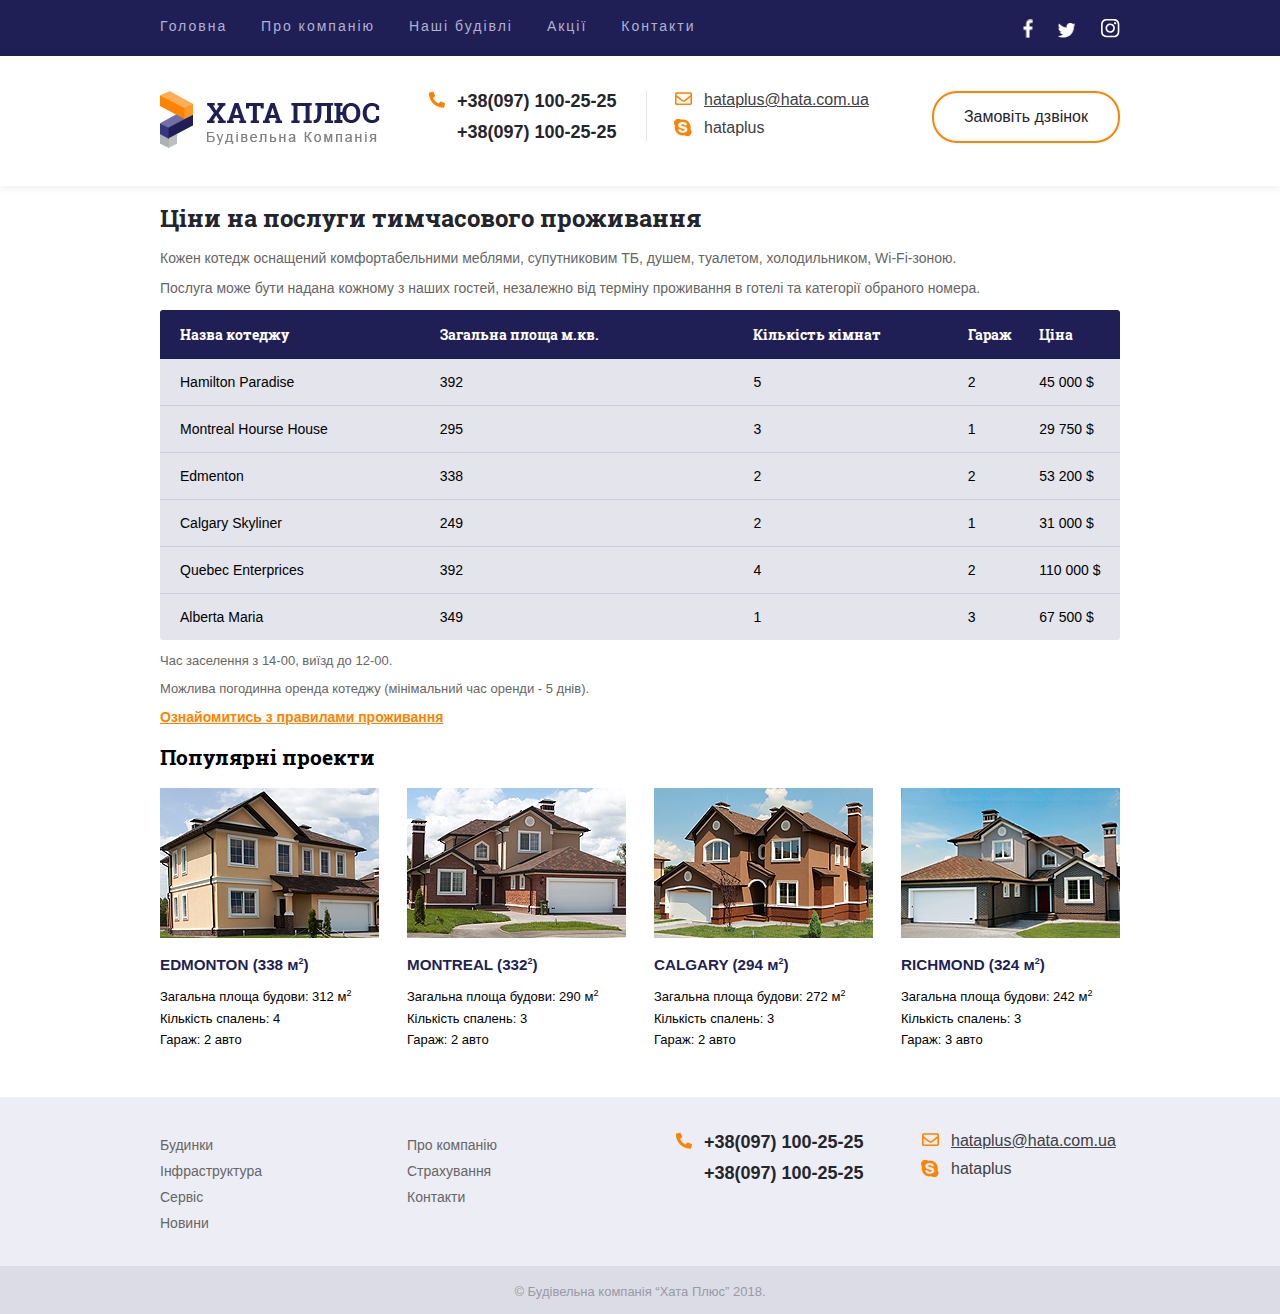
==== price.html @ d9eef8c8 "fjkg" ====
<!DOCTYPE html>
<html lang="uk">
  <head>
    <meta charset="UTF-8" />
    <meta name="viewport" content="width=device-width, initial-scale=1.0" />
    <meta http-equiv="X-UA-Compatible" content="ie=edge" />
    <title>Будівельна компанія Hata Plus</title>
    <link rel="stylesheet" href="css/style.css">
  </head>
  <body>
    <header>
      <div class="top-line">
        <div class="wrapper clr">
          <nav>
            <ul class="top-menu left">
              <li><a href="index.html">Головна</a></li>
              <li><a href="#">Про компанію</a></li>
              <li><a href="price.html">Наші будівлі</a></li>
              <li><a href="#">Акції</a></li>
              <li><a href="web_form.html">Контакти</a></li>
            </ul>
          </nav>
          <ul class="social right">
            <li>
              <a href="https://n  www.facebook.com" class="fb"></a>
            </li>
            <li>
              <a href="https://twitter.com/?lang=uk" class="tw"></a>
            </li>
            <li>
              <a href="https://www.instagram.com/?hl=uk" class="ins"></a>
            </li>
          </ul>
        </div>
      </div>
      <div class="header-contacts shadow_header">
        <div class="wrapper">
          <div class="row">
            <div class="column logo">
              <a href="index.html"><img class="img_logo" src="pictures/logo.png"/></a>
            </div>
            <div class="column phones">
              <p class="phone_ico">
                <a class="phone" href="tel:+380971002525">+38(097) 100-25-25</a>
              </p>
              <p><a href="tel:+380971002526">+38(097) 100-25-25</a></p>
            </div>
            <div class="column messengers line_meseng">
              <p class="post_ico">
                <a class="post" href="mailto:hataplus@hata.com.ua">hataplus@hata.com.ua</a>
              </p>
              <p class="skype_ico"><a class="skype" href="skype:hataplus">hataplus</a></p>
            </div>
            <div class="column cta-btm">
              <a href="#">Замовіть дзвінок</a>
            </div>
          </div>
        </div>
      </div>
    </header>
    <div class="wrapper clr main_div">
      <main class="left">
            <section class="price_table">
            <h1>Ціни на послуги тимчасового проживання</h1>
            <p>Кожен котедж оснащений комфортабельними меблями, супутниковим ТБ, душем, туалетом, холодильником, Wi-Fi-зоною.</p>
            <p>Послуга може бути надана кожному з наших гостей, незалежно від терміну проживання в готелі та категорії обраного номера.</p>
            <table>
                <tr class="headtable brd-btm-none">
                    <th class="name">Назва котеджу</th>
                    <th class="square">Загальна площа м.кв.</th>
                    <th class="room">Кількість кімнат</th>
                    <th class="garag">Гараж</th>
                    <th class="prise">Ціна</th>
                </tr>
              <tbody class="tbody">
                <tr>
                    <td class="name">Hamilton Paradise</td>
                    <td class="square">392</td>
                    <td class="room">5</td>
                    <td class="garag">2</td>
                    <td class="prise">45 000 $</td>
                </tr>
                <tr>
                    <td class="name">Montreal Hourse House</td>
                    <td class="square">295</td>
                    <td class="room">3</td>
                    <td class="garag">1</td>
                    <td class="prise">29 750 $</td>
                </tr>
                <tr>
                    <td class="name">Edmenton</td>
                    <td class="square">338</td>
                    <td class="room">2</td>
                    <td class="garag">2</td>
                    <td class="prise">53 200 $</td>
                </tr>
                <tr>
                    <td class="name">Calgary Skyliner</td>
                    <td class="square">249</td>
                    <td class="room">2</td>
                    <td class="garag">1</td>
                    <td class="prise">31 000 $</td>
                </tr>
                <tr>
                    <td class="name">Quebec Enterprices</td>
                    <td class="square">392</td>
                    <td class="room">4</td>
                    <td class="garag">2</td>
                    <td class="prise">110 000 $</td>
                </tr>
                <tr class="brd-btm-none">
                    <td class="name">Alberta Maria</td>
                    <td class="square">349</td>
                    <td class="room">1</td>
                    <td class="garag">3</td>
                    <td class="prise">67 500 $</td>
                </tr>
              </tbody>      
            </table>
            <p class="bottom_inf">Час заселення з 14-00, виїзд до 12-00.</p>
            <p class="bottom_inf">Можлива погодинна оренда котеджу (мінімальний час оренди - 5 днів).</p>
            <a href="#" class="more">Ознайомитись з правилами проживання</a>
        </section>        
        <section class="popular_projects">
          <h2>Популярні проекти</h2>
          <div class="row">
            <figure class="column left">
                <img src="pictures/house_one.png" />
                <figcaption>
                  <h3>EDMONTON (338 м<sup>2</sup>)</h3>
                  <p>Загальна площа будови: 312 м<sup>2</sup></p>
                  <p>Кількість спалень: 4</p>
                  <p class="mg_clr">Гараж: 2 авто</p>
                </figcaption>
              </figure>
              <figure class="column left">
                <img src="pictures/house_two.png" />
                <figcaption>
                  <h3>MONTREAL (332<sup>2</sup>)</h3>
                  <p>Загальна площа будови: 290 м<sup>2</sup></p>
                  <p>Кількість спалень: 3</p>
                  <p class="mg_clr">Гараж: 2 авто</p>
                </figcaption>
              </figure>
              <figure class="column left">
                <img src="pictures/house_three.png" />
                <figcaption>
                  <h3>CALGARY (294 м<sup>2</sup>)</h3>
                  <p>Загальна площа будови: 272 м<sup>2</sup></p>
                  <p>Кількість спалень: 3</p>
                  <p class="mg_clr">Гараж: 2 авто</p>
                </figcaption>
              </figure>
              <figure class="column left">
                <img src="pictures/house_four.png" />
                <figcaption>
                  <h3>RICHMOND (324 м<sup>2</sup>)</h3>
                  <p>Загальна площа будови: 242 м<sup>2</sup></p>
                  <p>Кількість спалень: 3</p>
                  <p class="mg_clr">Гараж: 3 авто</p>
                </figcaption>
              </figure>
            </div>
          </section>
      </main>
    </div>
    <footer>
      <div class="wrapper">
        <div class="row footer-contacts">
          <div class="column footer-menu">
            <ul>
              <li><a href="#">Будинки</a></li>
              <li><a href="#">Інфраструктура</a></li>
              <li><a href="#">Сервіс</a></li>
              <li><a href="#">Новини</a></li>
            </ul>
          </div>
          <div class="column footer-menu">
            <ul>
              <li><a href="#">Про компанію</a></li>
              <li><a href="#">Страхування</a></li>
              <li><a href="#">Контакти</a></li>
            </ul>
          </div>
          <div class="column phones">
            <p class="phone_ico"><a class="phone" href="tel:+380971002525">+38(097) 100-25-25</a></p>
            <p><a href="tel:+380971002526">+38(097) 100-25-25</a></p>
          </div>
          <div class="column messengers">
            <p class="post_ico">
              <a href="mailto:hataplus@hata.com.ua" class="post">hataplus@hata.com.ua</a>
            </p>
            <p class="skype_ico"><a class="skype" href="skype:hataplus">hataplus</a></p>
          </div>
        </div>
      </div>
      <p class="copy">&copy Будівельна компанія “Хата Плюс” 2018.</p>
    </footer>
  </body>
</html>
---- css/style.css ----
@font-face {
    font-family: 'Roboto Slab';
    src: url('../fonts/RobotoSlab-Bold/RobotoSlab-Bold.eot');
    src: url('../fonts/RobotoSlab-Bold/RobotoSlab-Bold.eot') format('embedded-opentype'),
        url('../fonts/RobotoSlab-Bold/RobotoSlab-Bold.woff2') format('woff2'),
        url('../fonts/RobotoSlab-Bold/RobotoSlab-Bold.woff') format('woff'),
        url('../fonts/RobotoSlab-Bold/RobotoSlab-Bold.ttf') format('truetype');
    font-weight: bold;
    font-style: normal;
}
html{
    font-size: 14px;
    font-family: Arial, Helvetica, sans-serif;
}
body{
    margin: 0;
}
.brd-btm-none{
    border-bottom: none;
}
.clr::after{
    content:"";
    clear: both;
    display: block;
}
.right{
    float: right;
}
.left{
    float: left;
}

.wrapper{
    max-width: 960px;
    margin: 0 auto;
}
.wrapper ul{
    list-style: none;
}
.top-line{
    background-color: #1f1f56;
    padding: 18px 0;
    font-size: 0;
}
.top-line ul{
    padding-left: 25px;
    margin: 0;
    padding: 0;
}
.top-line li{
    display: inline-block;
}
.top-line a{
    color: #b1b1d2;
    text-decoration: none;
    letter-spacing: 2px;
}
.top-line a:hover{
    color: #fd8300;
}
.top-menu{
    font-size: 14px;
}
.top-menu a{
    margin-right: 30px;
}
.social a{
    margin-left: 25px;
    display: block;
}
.fb{
    width: 10px;
    height: 19px;
    background: url(../pictures/sprite.png) no-repeat;
    background-position: -2px -2px;
    transition: all 0.5s ease;
}
.tw{
    width: 17px;
    height: 16px;
    background: url(../pictures/sprite.png) no-repeat;
    background-position: -2.3px -22px;
    transition: all 0.5s ease;
}
.ins{
    width: 20px;
    height: 20px;
    background: url(../pictures/sprite.png) no-repeat;
    background-position: -1px -39px;
    transition: all 0.5s ease;
}
.fb:hover{
    background-position: -14px -2px;
}
.tw:hover{
    background-position: -21.4px -22px;
}
.ins:hover{
    background-position: -22px -39px;
}
.column{
    display: inline-block;
    vertical-align: top;
    width:  219px;
    font-size:  14px;
    box-sizing: border-box;
    margin: 0 14px;
}
.row{
    margin: 0 -14px;
    font-size:  0;
}
.header-contacts{
    padding: 35px 0;
}
.header-contacts p,
.footer-contacts p{
    margin: 0;
}
.shadow_header{
    content: "";
    display: block;
    box-shadow: 0 0 10px rgba(0, 0, 0, 0.1);
}
.phones{
    font-size: 18px;
}
.phones a{
    font-weight: bold;
}
.phones p:first-child,
.messengers p:first-child{
    margin-bottom: 10px;
}
.line_meseng{
    position: relative;
}
.line_meseng::before{
    content: "";
    background-color: #e4e4ec;
    width: 1px;
    height: 50px;
    position: absolute;
    left: -8px;
}
.phones,
.messengers{
    padding-left: 50px;
}
.phones a,
.cta-btm a{
    text-decoration: none;
    color: #25252c;
}

.messengers .post{
    text-decoration: underline;
}
.post a{
    font-size: 16px;
    color: #25252c;
}
.messengers a{
    color: #404047;
    text-decoration: none;
}
.messengers,
.cta-btm{
    font-size: 16px;
}
.cta-btm{
    text-align: right;
}
.cta-btm a{
    border: 2px solid #fd8300;
    border-radius: 25px;
    padding: 15px 30px;
    display: inline-block;
}
.cta-btm a:hover{
    color: white;
    background-color: #fd8300;
}
.phone_ico,
.post_ico,
.skype_ico{
    position: relative;
}
.phone_ico::before{
    content: "";
    position: absolute;
    width: 17px;
    height: 17px;
    background: url(../pictures/sprite.png) no-repeat;
    background-position: -1px -75px;
    right: 100%;
    padding-right: 12px;
}
.post_ico::before{
    content: "";
    position: absolute;
    width: 17px;
    height: 14px;
    background: url(../pictures/sprite.png) no-repeat;
    background-position: -2px -60px;
    right: 100%;
    padding-right: 12px;
} 
.skype_ico::before{
    content: "";
    position: absolute;
    width: 18px;
    height: 17px;
    background: url(../pictures/sprite.png) no-repeat;
    background-position: -2px -95px;
    right: 100%;
    padding-right: 12px;
}  
.special-offer{
    background-image: url(../pictures/background.png);
    background-size: cover;
    text-align: center;
    color: white;
    padding:  40px 0;
    margin-bottom: 40px;
}
.special-proposition{
    margin: 0;
    padding-bottom: 17px;
}
.special-description{
    margin: 0;
    padding-bottom: 17px;
}
.special-proposition,
.content h1{
    font-size: 30px;
}
.special-price{
    font-size: 24px;
    color:  #fd8300;
    margin: 0;
}
.special-price span{
    font-size: 40px;
    font-weight: bold;
}
.special-price sup{
    font-size: 16px;
}
.special-proposition,
.content h1,
.popular_projects h2{
    font-family: "Roboto Slab";
    font-weight: bold;
}
.main_div{
    margin-bottom: 50px ;
}
.aside{
    max-width: 219px;
    width: 100%;
    overflow: hidden;
    border-radius: 3px;
}
.aside p{
    margin: 0;
    padding: 15px;
    padding-bottom: 10px;
    font-size: 16px;
    color: #fff;
    font-weight: 700;
    font-family: "Roboto Slab";
    background-color:#1f1f56;
}
.aside-menu{
    background-color: #e4e4ec;
}
.aside ul,
.aside-menu p{
    margin: 0;
    padding: 0;
}
.aside-menu,
.sub-menu{
    list-style-type: none;
    font-size: 14px;
}
.aside-menu a{
    display: block;
    padding: 15px;
    color: #25252c;
    text-decoration: none;
}
.aside-menu>li{
    position: relative;
    border-bottom: 1px solid #cdcddd;
}

.aside-menu>li::before{
    content:"";
    position: absolute;
    width: 8px;
    height: 8px;
    right: 15px;
    top: 19px;
    border-right: 2px solid #666;
    border-bottom: 2px solid #666;
    transform: rotate(-45deg);
    transition: all 1s ease;
}
.aside-menu>li:hover::before{
    border-right: 2px solid #fff;
    border-bottom: 2px solid #fff;
    transform: rotate(45deg);
    top: 16px;
}
.aside-menu>li:hover>a{
    color: #fff;
    background-color: #fd8300;
}
.sub-menu>li:hover>a{
    font-weight: bold;
    background-color: #cecedd;
}
.sub-menu a{
    color: #666;     
}
.sub-menu{
    display: none;
}
.aside-menu li:hover .sub-menu{
    display: block;
}
.content{
    max-width: 715px;
}
.content p{
    line-height: 24px;
    color: #666666;    
}
.more{
    color: #fd8300;
}
.more:hover{
    font-weight: bold;
    font-size: 16px;
}
.line::after{
    content: "";
    border-bottom: 1px solid  #e4e4ec;
    display: block;
}
.popular_projects figure{
    position: relative;
}
figcaption{
    font-size: 13px;
}
.popp_a{
    position: absolute;
    width: 100%;
    height: 100%;
    top: 0;
    left: 0;
}
.popular_projects h3{
    color: #1f1f56;
    font-weight: bold;
    text-decoration: none;
}
.popular_projects h3:hover{
    text-decoration: underline;
}
.popular_projects p{
    margin: 0;
    margin-bottom: 6px;
}
.popular_projects sup{
    font-size: 9px;
}
.popular_projects .mg_clr{
    margin-bottom: 0;
}
footer{
    background-color: #ededf5;
}
.footer-contacts{
    padding: 35px 0 30px;
}
.footer-menu ul{
    margin: 0;
    padding-left: 0;
}
.footer-menu a{
    text-decoration: none;
    line-height: 26px;
    color: #666666;
}
.footer-menu a:hover{
    color:  #fd8300;
    text-decoration: underline;
}
.copy{
    background-color: #dcdce6;
    font-size: 13px;
    color: #9999a6;
    text-align: center;
    margin: 0;
    padding: 18px 0 15px;
    font-size: 13px
}
/* hata plus  prise css*/
.price_table h1{
    font-size: 24px;
    color: #24242b;
    font-family: "Roboto Slab";
    font-weight: 700;
}
.price_table p{
    color: #666666;
}
.price_table table{
    width: 100%;
    border-collapse: collapse;
    background-color: #e4e4ec;
    border-radius: 3px;
}
.price_table tr:last-child:hover td:first-child{
    border-radius: 0 0 0 3px;
}
.price_table tr:last-child:hover td:last-child{
    border-radius: 0 0 3px 0;
}
table tr{
    border-bottom: 1px solid #cdcddd;
}
.headtable th{
    color:  white;
    font-family: "Roboto Slab";
    background-color: #1f1f56;
    text-align: left;
}
.tbody tr:hover{
    color:  #fff7ee;
    background-color: #fd8300;
}
.headtable th:first-child{
    border-radius: 3px 0 0 0;
}
.headtable th:last-child{
    border-radius: 0 3px 0 0;
}
.name{
    padding: 15px 20px;
}
.square{
    padding: 15px 70px;
}
.room{
    padding: 15px 50px ;
}
.garag,
.prise{
    padding: 15px 10px;
}
.bottom_inf{
    font-size: 13px;
}
.price_table a{
    color:  #fd8300;
    font-weight: bold;
}
/*contact ostany storinka*/  
.contact-info{
    width: 960px;
}
.contact-info h2{
    font-size: 24px;
    color: #24242b;
    font-family: "Roboto Slab";
    font-weight: 700;
}
.column_main{
    width: 50%;
}
.sub-column_main{
    width: 50%;
}
.info-title{
    color: #24242b;
    font-family: "Roboto Slab";
    font-weight: 700; 
}
.greyp{
    color: #666666;    
}   
.contact-info::after{
    content: "";
    display: block;
    border-bottom: 1px solid;
    border-color: #e4e4ec;
}
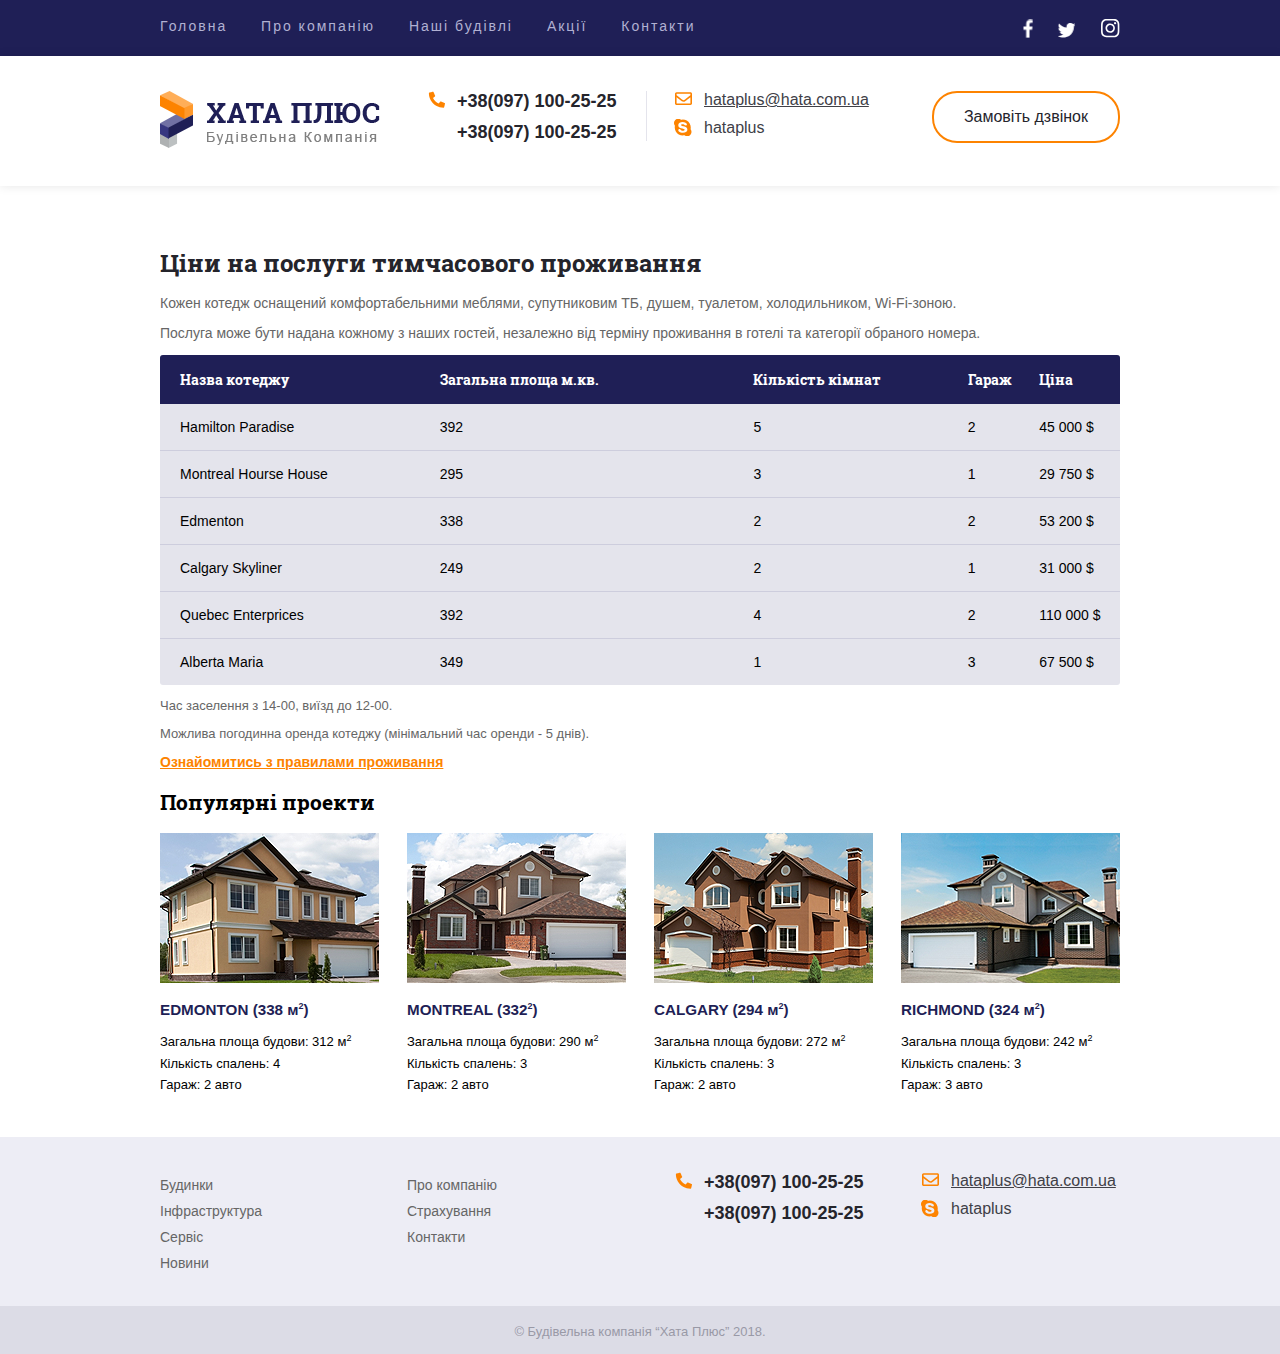
==== commit af326233: "patch bags 1" ====
--- a/price.html
+++ b/price.html
@@ -22,7 +22,7 @@
           </nav>
           <ul class="social right">
             <li>
-              <a href="https://n  www.facebook.com" class="fb"></a>
+              <a href="https://www.facebook.com" class="fb"></a>
             </li>
             <li>
               <a href="https://twitter.com/?lang=uk" class="tw"></a>
@@ -37,7 +37,7 @@
         <div class="wrapper">
           <div class="row">
             <div class="column logo">
-              <a href="index.html"><img class="img_logo" src="pictures/logo.png"/></a>
+              <a href="index.html"><img class="img_logo" src="pictures/logo.png" alt="logo"></a>
             </div>
             <div class="column phones">
               <p class="phone_ico">
@@ -194,7 +194,7 @@
           </div>
         </div>
       </div>
-      <p class="copy">&copy Будівельна компанія “Хата Плюс” 2018.</p>
+      <p class="copy">&copy; Будівельна компанія “Хата Плюс” 2018.</p>
     </footer>
   </body>
 </html>
--- a/css/style.css
+++ b/css/style.css
@@ -255,7 +255,7 @@
     font-weight: bold;
 }
 .main_div{
-    margin-bottom: 50px ;
+    padding: 45px 0;
 }
 .aside{
     max-width: 219px;
@@ -474,6 +474,8 @@
 /*contact ostany storinka*/  
 .contact-info{
     width: 960px;
+    margin-bottom: 75px;
+    position: relative;
 }
 .contact-info h2{
     font-size: 24px;
@@ -481,23 +483,119 @@
     font-family: "Roboto Slab";
     font-weight: 700;
 }
+.contact-info p{
+    line-height: 21px;
+}
+.contact-info .phones{ 
+    padding-left: 0;
+    line-height: 24px;
+}
+.contact-info .post a{ 
+    line-height: 24px;
+}
+.contact-info::after{
+    content: "";
+    position: absolute;
+    border-bottom: 1px solid #e4e4ec;
+    bottom: 0;
+    left: 0;
+    height: 1px;
+    width: 100%;   
+    bottom:-35px;
+}
+.contact-info .column_main:first-child .sub-column_main:last-child {
+    padding-left: 80px;
+}
 .column_main{
     width: 50%;
+    box-sizing: border-box;
 }
 .sub-column_main{
     width: 50%;
+    box-sizing: border-box;
 }
 .info-title{
     color: #24242b;
     font-family: "Roboto Slab";
-    font-weight: 700; 
+    font-weight: 700;
+    margin-top: 0; 
 }
 .greyp{
     color: #666666;    
-}   
-.contact-info::after{
-    content: "";
-    display: block;
-    border-bottom: 1px solid;
-    border-color: #e4e4ec;
+}
+.details{
+    margin: 0 auto;
+    padding-left: 45px;
+    width: 310px;
+    margin: 0 60px 0 100px;
+}
+.maps{
+    position: relative;
+    width: 466px; 
+    height: 300px;
+    overflow: hidden;
+}
+.maps iframe{
+    width: 100%; 
+    height: 100%;
+    border: 0;
+    position: absolute;  
+    left: 0;
+    top: -16%;
+}
+.form{
+    padding-left: 28px;
+}
+.form input,
+.form textarea{
+    font-size: 13px;
+    line-height: 21px;
+    color: #9999a6;
+    margin-bottom: 10px;
+    font-style: italic;
+    box-sizing: border-box;
+    border-radius: 2px;
+    border: 1px solid #c4c4d3;
+}
+.inp-nambers{
+    margin-left: 14px;
+}
+.inp-name,
+.inp-nambers,
+.inp-theme{
+    padding: 0 15px;
+    height: 40px;
+    width: 100%;
+}
+.inp-name,
+.inp-nambers{
+    width: 48%;
+}
+.inp-text{
+    height: 105px;
+    width: 100%;
+    font-family: Arial;
+    padding: 14px 15px;
+}
+.inp-checkbox{
+    margin: 0;
+    display: inline-block;
+    margin-left: 28px;
+}
+.form:last-child p{
+    display: inline-block;
+    margin-left: 8px;
+}
+.form .submit{
+    font-size: 14px;
+    line-height: 24px;
+    color: #ffffff;  
+    font-weight: bold;
+    text-align: center;
+    background-color: #fd8300;
+    border: 0;
+    border-radius: 18px;
+    padding: 12px 31px;
+    display: inline-block;
+    margin: 0;
 }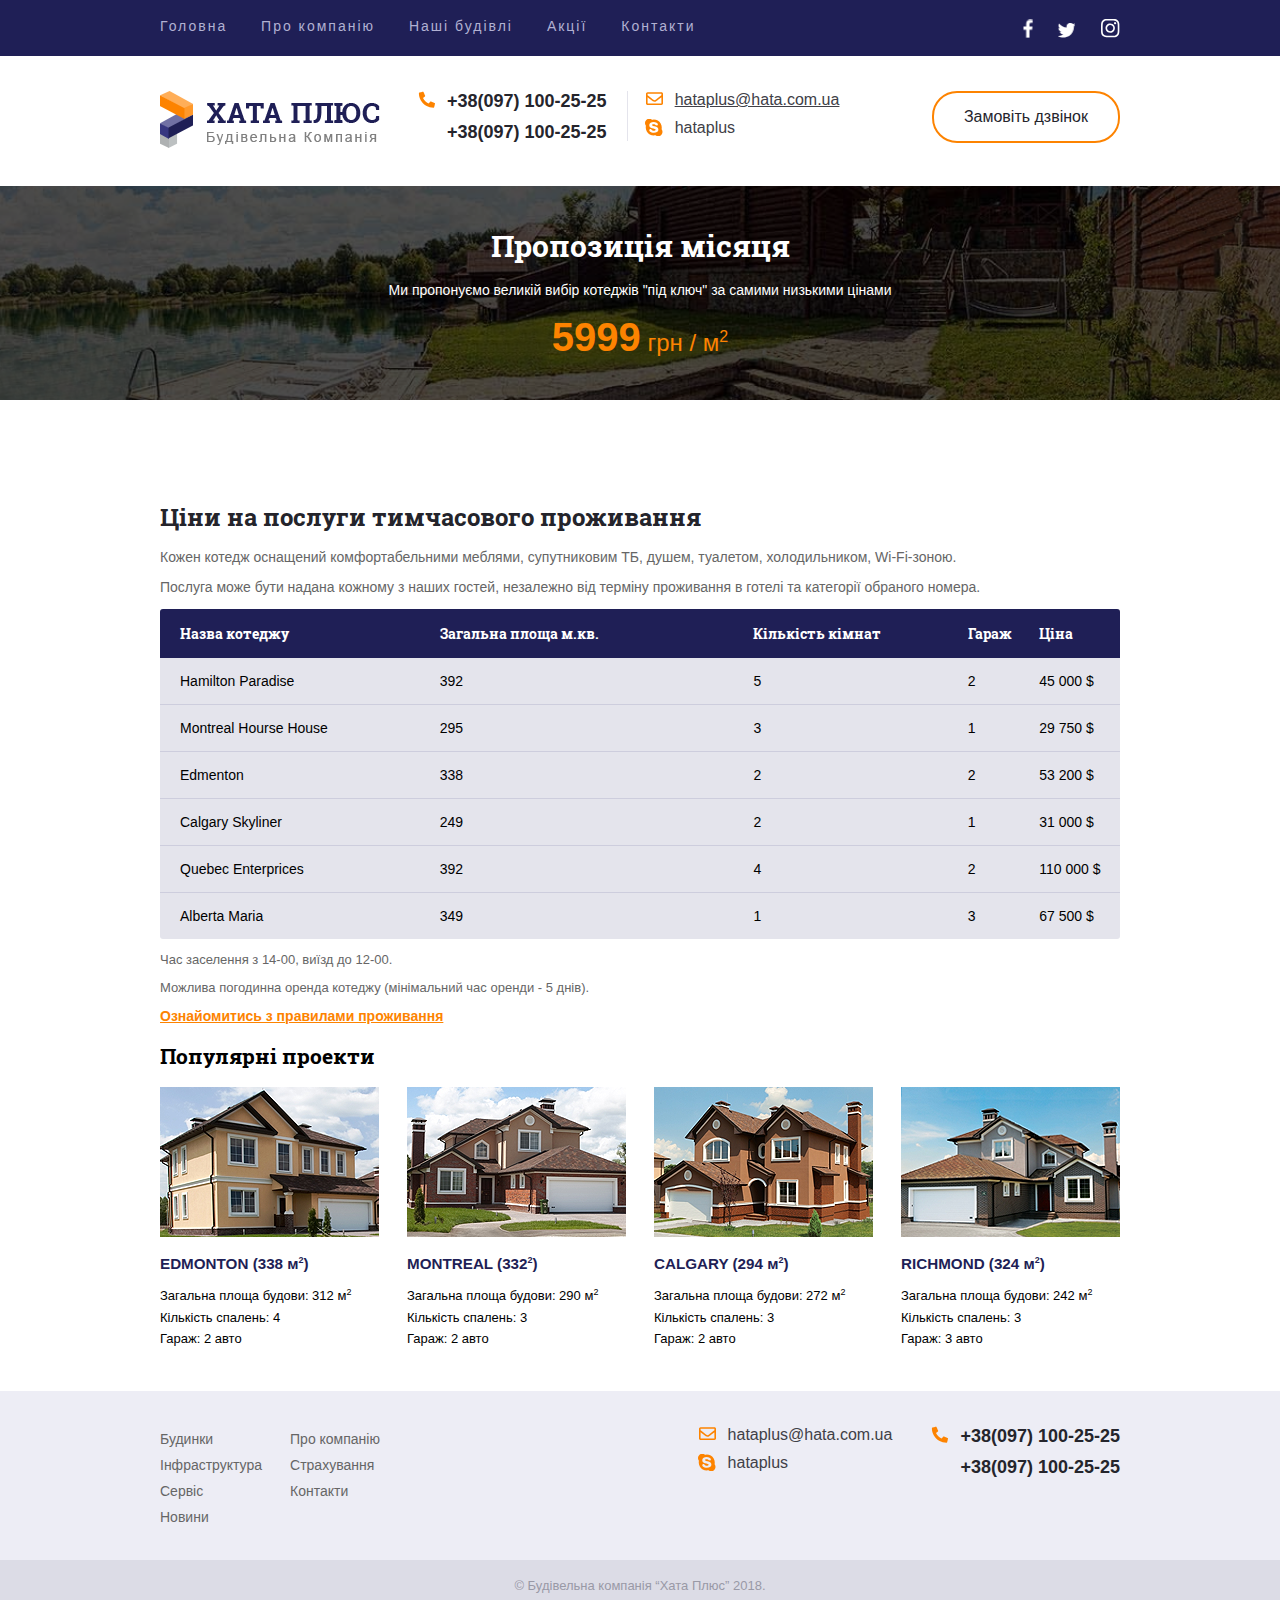
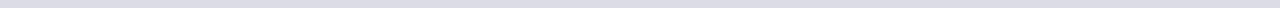
==== commit 4199cc15: "adaptiv 2 storinka" ====
--- a/price.html
+++ b/price.html
@@ -12,6 +12,8 @@
       <div class="top-line">
         <div class="wrapper clr">
           <nav>
+            <input type="checkbox" class="button" name="button" id="button">         
+            <label class="hamburger" for="button"><span></span></label>
             <ul class="top-menu left">
               <li><a href="index.html">Головна</a></li>
               <li><a href="#">Про компанію</a></li>
@@ -22,22 +24,25 @@
           </nav>
           <ul class="social right">
             <li>
-              <a href="https://www.facebook.com" class="fb"></a>
+              <a href="https://www.facebook.com"><span class="fb"></span></a>
             </li>
             <li>
-              <a href="https://twitter.com/?lang=uk" class="tw"></a>
+              <a href="https://twitter.com/?lang=uk"><span class="tw"></span></a>
             </li>
             <li>
-              <a href="https://www.instagram.com/?hl=uk" class="ins"></a>
+              <a href="https://www.instagram.com/?hl=uk"><span class="ins"></span></a>
             </li>
           </ul>
         </div>
       </div>
-      <div class="header-contacts shadow_header">
+      <div class="header-contacts">
         <div class="wrapper">
-          <div class="row">
+          <div class="row clr header-columns">
             <div class="column logo">
               <a href="index.html"><img class="img_logo" src="pictures/logo.png" alt="logo"></a>
+            </div>
+            <div class="column cta-btm">
+              <a href="#">Замовіть дзвінок</a>
             </div>
             <div class="column phones">
               <p class="phone_ico">
@@ -49,12 +54,19 @@
               <p class="post_ico">
                 <a class="post" href="mailto:hataplus@hata.com.ua">hataplus@hata.com.ua</a>
               </p>
-              <p class="skype_ico"><a class="skype" href="skype:hataplus">hataplus</a></p>
-            </div>
-            <div class="column cta-btm">
-              <a href="#">Замовіть дзвінок</a>
+              <p class="skype_ico"><a href="skype:hataplus">hataplus</a></p>
             </div>
           </div>
+        </div>
+      </div>
+      <div class="special-offer">
+        <div class="wrapper">
+          <p class="special-proposition">Пропозиція місяця</p>
+          <p class="special-description">
+            Ми пропонуємо великій вибір котеджів "під ключ" за самими низькими
+            цінами
+          </p>
+          <p class="special-price"><span>5999</span> грн / м<sup>2</sup></p>
         </div>
       </div>
     </header>
@@ -166,32 +178,34 @@
     </div>
     <footer>
       <div class="wrapper">
-        <div class="row footer-contacts">
-          <div class="column footer-menu">
-            <ul>
-              <li><a href="#">Будинки</a></li>
-              <li><a href="#">Інфраструктура</a></li>
-              <li><a href="#">Сервіс</a></li>
-              <li><a href="#">Новини</a></li>
-            </ul>
-          </div>
-          <div class="column footer-menu">
-            <ul>
-              <li><a href="#">Про компанію</a></li>
-              <li><a href="#">Страхування</a></li>
-              <li><a href="#">Контакти</a></li>
-            </ul>
-          </div>
+        <div class="row footer-contacts clr">
           <div class="column phones">
-            <p class="phone_ico"><a class="phone" href="tel:+380971002525">+38(097) 100-25-25</a></p>
+            <p class="phone_ico">
+              <a class="phone" href="tel:+380971002525">+38(097) 100-25-25</a>
+            </p>
             <p><a href="tel:+380971002526">+38(097) 100-25-25</a></p>
           </div>
           <div class="column messengers">
             <p class="post_ico">
-              <a href="mailto:hataplus@hata.com.ua" class="post">hataplus@hata.com.ua</a>
+              <a href="mailto:hataplus@hata.com.ua">hataplus@hata.com.ua</a>
             </p>
-            <p class="skype_ico"><a class="skype" href="skype:hataplus">hataplus</a></p>
+            <p class="skype_ico"><a href="skype:hataplus">hataplus</a></p>
           </div>
+            <div class="column footer-menu">
+              <ul>
+                <li><a href="#">Будинки</a></li>
+                <li><a href="#">Інфраструктура</a></li>
+                <li><a href="#">Сервіс</a></li>
+                <li><a href="#">Новини</a></li>
+              </ul>
+            </div>
+            <div class="column footer-menu">
+              <ul>
+                <li><a href="#">Про компанію</a></li>
+                <li><a href="#">Страхування</a></li>
+                <li><a href="#">Контакти</a></li>
+              </ul>
+            </div>
         </div>
       </div>
       <p class="copy">&copy; Будівельна компанія “Хата Плюс” 2018.</p>
--- a/css/style.css
+++ b/css/style.css
@@ -8,134 +8,173 @@
     font-weight: bold;
     font-style: normal;
 }
-html{
+
+html {
     font-size: 14px;
     font-family: Arial, Helvetica, sans-serif;
 }
-body{
-    margin: 0;
-}
-.brd-btm-none{
+
+body {
+    margin: 0;
+}
+
+.brd-btm-none {
     border-bottom: none;
 }
-.clr::after{
-    content:"";
+
+.clr::after {
+    content: "";
     clear: both;
     display: block;
 }
-.right{
+
+.right {
     float: right;
 }
-.left{
+
+.left {
     float: left;
 }
 
-.wrapper{
+.wrapper {
     max-width: 960px;
     margin: 0 auto;
 }
-.wrapper ul{
+
+.wrapper ul {
     list-style: none;
 }
-.top-line{
+
+.top-line {
     background-color: #1f1f56;
     padding: 18px 0;
     font-size: 0;
 }
-.top-line ul{
+
+.top-line ul {
     padding-left: 25px;
     margin: 0;
     padding: 0;
 }
-.top-line li{
+
+.top-line li {
     display: inline-block;
 }
-.top-line a{
+
+.top-line a {
     color: #b1b1d2;
     text-decoration: none;
     letter-spacing: 2px;
 }
-.top-line a:hover{
+
+.top-line a:hover {
     color: #fd8300;
 }
-.top-menu{
+
+.top-menu {
     font-size: 14px;
 }
-.top-menu a{
+
+.top-menu a {
     margin-right: 30px;
 }
-.social a{
+
+.social a {
     margin-left: 25px;
     display: block;
 }
-.fb{
+.button{
+   display: none;
+}
+.fb,
+.tw,
+.ins {
+    display: inline-block;
+}
+
+.fb {
     width: 10px;
     height: 19px;
     background: url(../pictures/sprite.png) no-repeat;
     background-position: -2px -2px;
     transition: all 0.5s ease;
 }
-.tw{
+
+.tw {
     width: 17px;
     height: 16px;
     background: url(../pictures/sprite.png) no-repeat;
     background-position: -2.3px -22px;
     transition: all 0.5s ease;
 }
-.ins{
+
+.ins {
     width: 20px;
     height: 20px;
     background: url(../pictures/sprite.png) no-repeat;
     background-position: -1px -39px;
     transition: all 0.5s ease;
 }
-.fb:hover{
+
+.fb:hover {
     background-position: -14px -2px;
 }
-.tw:hover{
+
+.tw:hover {
     background-position: -21.4px -22px;
 }
-.ins:hover{
+
+.ins:hover {
     background-position: -22px -39px;
 }
-.column{
-    display: inline-block;
+
+.column {
     vertical-align: top;
-    width:  219px;
-    font-size:  14px;
+    float: left;
+    max-width: 219px;
+    font-size: 14px;
     box-sizing: border-box;
     margin: 0 14px;
 }
-.row{
+
+.row {
     margin: 0 -14px;
-    font-size:  0;
-}
-.header-contacts{
+    font-size: 0;
+}
+
+.header-contacts {
     padding: 35px 0;
 }
+
 .header-contacts p,
-.footer-contacts p{
-    margin: 0;
-}
-.shadow_header{
+.footer-contacts p {
+    margin: 0;
+}
+
+.shadow_header {
     content: "";
     display: block;
     box-shadow: 0 0 10px rgba(0, 0, 0, 0.1);
 }
-.phones{
+
+.phones {
     font-size: 18px;
 }
-.phones a{
+
+.phones a {
     font-weight: bold;
 }
+
 .phones p:first-child,
-.messengers p:first-child{
+.messengers p:first-child {
     margin-bottom: 10px;
 }
-.line_meseng{
+
+.line_meseng {
     position: relative;
 }
-.line_meseng::before{
+
+.line_meseng::before {
     content: "";
     background-color: #e4e4ec;
     width: 1px;
@@ -143,50 +182,62 @@
     position: absolute;
     left: -8px;
 }
+
 .phones,
-.messengers{
-    padding-left: 50px;
-}
+.messengers {
+    padding-left: 40px;
+}
+
 .phones a,
-.cta-btm a{
+.cta-btm a {
     text-decoration: none;
     color: #25252c;
 }
 
-.messengers .post{
+.messengers .post {
     text-decoration: underline;
 }
-.post a{
+
+.post a {
     font-size: 16px;
     color: #25252c;
 }
-.messengers a{
+
+.messengers a {
     color: #404047;
     text-decoration: none;
 }
+
 .messengers,
-.cta-btm{
+.cta-btm {
     font-size: 16px;
 }
-.cta-btm{
+
+.column.cta-btm {
     text-align: right;
-}
-.cta-btm a{
+    float: right;
+    height: 60px;
+}
+
+.cta-btm a {
     border: 2px solid #fd8300;
     border-radius: 25px;
     padding: 15px 30px;
     display: inline-block;
 }
-.cta-btm a:hover{
+
+.cta-btm a:hover {
     color: white;
     background-color: #fd8300;
 }
+
 .phone_ico,
 .post_ico,
-.skype_ico{
+.skype_ico {
     position: relative;
 }
-.phone_ico::before{
+
+.phone_ico::before {
     content: "";
     position: absolute;
     width: 17px;
@@ -196,7 +247,8 @@
     right: 100%;
     padding-right: 12px;
 }
-.post_ico::before{
+
+.post_ico::before {
     content: "";
     position: absolute;
     width: 17px;
@@ -205,8 +257,9 @@
     background-position: -2px -60px;
     right: 100%;
     padding-right: 12px;
-} 
-.skype_ico::before{
+}
+
+.skype_ico::before {
     content: "";
     position: absolute;
     width: 18px;
@@ -215,55 +268,66 @@
     background-position: -2px -95px;
     right: 100%;
     padding-right: 12px;
-}  
-.special-offer{
+}
+
+.special-offer {
     background-image: url(../pictures/background.png);
     background-size: cover;
     text-align: center;
     color: white;
-    padding:  40px 0;
+    padding: 40px 0;
     margin-bottom: 40px;
 }
-.special-proposition{
+
+.special-proposition {
     margin: 0;
     padding-bottom: 17px;
 }
-.special-description{
+
+.special-description {
     margin: 0;
     padding-bottom: 17px;
 }
+
 .special-proposition,
-.content h1{
+.content h1 {
     font-size: 30px;
 }
-.special-price{
+
+.special-price {
     font-size: 24px;
-    color:  #fd8300;
-    margin: 0;
-}
-.special-price span{
+    color: #fd8300;
+    margin: 0;
+}
+
+.special-price span {
     font-size: 40px;
     font-weight: bold;
 }
-.special-price sup{
+
+.special-price sup {
     font-size: 16px;
 }
+
 .special-proposition,
 .content h1,
-.popular_projects h2{
+.popular_projects h2 {
     font-family: "Roboto Slab";
     font-weight: bold;
 }
-.main_div{
+
+.main_div {
     padding: 45px 0;
 }
-.aside{
+
+.aside {
     max-width: 219px;
     width: 100%;
     overflow: hidden;
     border-radius: 3px;
 }
-.aside p{
+
+.aside p {
     margin: 0;
     padding: 15px;
     padding-bottom: 10px;
@@ -271,34 +335,39 @@
     color: #fff;
     font-weight: 700;
     font-family: "Roboto Slab";
-    background-color:#1f1f56;
-}
-.aside-menu{
+    background-color: #1f1f56;
+}
+
+.aside-menu {
     background-color: #e4e4ec;
 }
+
 .aside ul,
-.aside-menu p{
+.aside-menu p {
     margin: 0;
     padding: 0;
 }
+
 .aside-menu,
-.sub-menu{
+.sub-menu {
     list-style-type: none;
     font-size: 14px;
 }
-.aside-menu a{
+
+.aside-menu a {
     display: block;
     padding: 15px;
     color: #25252c;
     text-decoration: none;
 }
-.aside-menu>li{
+
+.aside-menu>li {
     position: relative;
     border-bottom: 1px solid #cdcddd;
 }
 
-.aside-menu>li::before{
-    content:"";
+.aside-menu>li::before {
+    content: "";
     position: absolute;
     width: 8px;
     height: 8px;
@@ -309,99 +378,133 @@
     transform: rotate(-45deg);
     transition: all 1s ease;
 }
-.aside-menu>li:hover::before{
+
+.aside-menu>li:hover::before {
     border-right: 2px solid #fff;
     border-bottom: 2px solid #fff;
     transform: rotate(45deg);
     top: 16px;
 }
-.aside-menu>li:hover>a{
+
+.aside-menu>li:hover>a {
     color: #fff;
     background-color: #fd8300;
 }
-.sub-menu>li:hover>a{
+
+.sub-menu>li:hover>a {
     font-weight: bold;
     background-color: #cecedd;
 }
-.sub-menu a{
-    color: #666;     
-}
-.sub-menu{
+
+.sub-menu a {
+    color: #666;
+}
+
+.sub-menu {
     display: none;
 }
-.aside-menu li:hover .sub-menu{
+
+.aside-menu li:hover .sub-menu {
     display: block;
 }
-.content{
+
+.content {
     max-width: 715px;
 }
-.content p{
+
+.content p {
     line-height: 24px;
-    color: #666666;    
-}
-.more{
+    color: #666666;
+}
+
+.more {
     color: #fd8300;
 }
-.more:hover{
+
+.more:hover {
     font-weight: bold;
     font-size: 16px;
 }
-.line::after{
+
+.line::after {
     content: "";
-    border-bottom: 1px solid  #e4e4ec;
+    border-bottom: 1px solid #e4e4ec;
     display: block;
 }
-.popular_projects figure{
+
+.popular_projects figure {
     position: relative;
 }
-figcaption{
+
+figcaption {
     font-size: 13px;
 }
-.popp_a{
+
+.popp_a {
     position: absolute;
     width: 100%;
     height: 100%;
     top: 0;
     left: 0;
 }
-.popular_projects h3{
+
+.popular_projects h3 {
     color: #1f1f56;
     font-weight: bold;
     text-decoration: none;
 }
-.popular_projects h3:hover{
+
+.popular_projects h3:hover {
     text-decoration: underline;
 }
-.popular_projects p{
+
+.popular_projects p {
     margin: 0;
     margin-bottom: 6px;
 }
-.popular_projects sup{
+
+.popular_projects sup {
     font-size: 9px;
 }
-.popular_projects .mg_clr{
+
+.popular_projects .mg_clr {
     margin-bottom: 0;
 }
-footer{
+
+footer {
     background-color: #ededf5;
 }
-.footer-contacts{
+
+.footer-contacts {
     padding: 35px 0 30px;
 }
-.footer-menu ul{
+
+.footer-menu ul {
     margin: 0;
     padding-left: 0;
 }
-.footer-menu a{
+
+.footer-menu a {
     text-decoration: none;
     line-height: 26px;
     color: #666666;
 }
-.footer-menu a:hover{
-    color:  #fd8300;
+
+.footer-menu a:hover {
+    color: #fd8300;
     text-decoration: underline;
 }
-.copy{
+
+footer .phones,
+footer .messengers {
+    float: right;
+}
+
+footer .messengers {
+    height: 52px;
+}
+
+.copy {
     background-color: #dcdce6;
     font-size: 13px;
     color: #9999a6;
@@ -410,144 +513,176 @@
     padding: 18px 0 15px;
     font-size: 13px
 }
+
 /* hata plus  prise css*/
-.price_table h1{
+.price_table h1 {
     font-size: 24px;
     color: #24242b;
     font-family: "Roboto Slab";
     font-weight: 700;
 }
-.price_table p{
+
+.price_table p {
     color: #666666;
 }
-.price_table table{
+
+.price_table table {
     width: 100%;
     border-collapse: collapse;
     background-color: #e4e4ec;
     border-radius: 3px;
 }
-.price_table tr:last-child:hover td:first-child{
+
+.price_table tr:last-child:hover td:first-child {
     border-radius: 0 0 0 3px;
 }
-.price_table tr:last-child:hover td:last-child{
+
+.price_table tr:last-child:hover td:last-child {
     border-radius: 0 0 3px 0;
 }
-table tr{
+
+table tr {
     border-bottom: 1px solid #cdcddd;
 }
-.headtable th{
-    color:  white;
+
+.headtable th {
+    color: white;
     font-family: "Roboto Slab";
     background-color: #1f1f56;
     text-align: left;
 }
-.tbody tr:hover{
-    color:  #fff7ee;
+
+.tbody tr:hover {
+    color: #fff7ee;
     background-color: #fd8300;
 }
-.headtable th:first-child{
+
+.headtable th:first-child {
     border-radius: 3px 0 0 0;
 }
-.headtable th:last-child{
+
+.headtable th:last-child {
     border-radius: 0 3px 0 0;
 }
-.name{
+
+.name {
     padding: 15px 20px;
 }
-.square{
+
+.square {
     padding: 15px 70px;
 }
-.room{
-    padding: 15px 50px ;
-}
+
+.room {
+    padding: 15px 50px;
+}
+
 .garag,
-.prise{
+.prise {
     padding: 15px 10px;
 }
-.bottom_inf{
+
+.bottom_inf {
     font-size: 13px;
 }
-.price_table a{
-    color:  #fd8300;
+
+.price_table a {
+    color: #fd8300;
     font-weight: bold;
 }
-/*contact ostany storinka*/  
-.contact-info{
+
+/*contact ostany storinka*/
+.contact-info {
     width: 960px;
     margin-bottom: 75px;
     position: relative;
 }
-.contact-info h2{
+
+.contact-info h2 {
     font-size: 24px;
     color: #24242b;
     font-family: "Roboto Slab";
     font-weight: 700;
 }
-.contact-info p{
+
+.contact-info p {
     line-height: 21px;
 }
-.contact-info .phones{ 
+
+.contact-info .phones {
     padding-left: 0;
     line-height: 24px;
 }
-.contact-info .post a{ 
+
+.contact-info .post a {
     line-height: 24px;
 }
-.contact-info::after{
+
+.contact-info::after {
     content: "";
     position: absolute;
     border-bottom: 1px solid #e4e4ec;
     bottom: 0;
     left: 0;
     height: 1px;
-    width: 100%;   
-    bottom:-35px;
-}
+    width: 100%;
+    bottom: -35px;
+}
+
 .contact-info .column_main:first-child .sub-column_main:last-child {
     padding-left: 80px;
 }
-.column_main{
+
+.column_main {
     width: 50%;
     box-sizing: border-box;
 }
-.sub-column_main{
+
+.sub-column_main {
     width: 50%;
     box-sizing: border-box;
 }
-.info-title{
+
+.info-title {
     color: #24242b;
     font-family: "Roboto Slab";
     font-weight: 700;
-    margin-top: 0; 
-}
-.greyp{
-    color: #666666;    
-}
-.details{
+    margin-top: 0;
+}
+
+.greyp {
+    color: #666666;
+}
+
+.details {
     margin: 0 auto;
     padding-left: 45px;
     width: 310px;
     margin: 0 60px 0 100px;
 }
-.maps{
+
+.maps {
     position: relative;
-    width: 466px; 
+    width: 466px;
     height: 300px;
     overflow: hidden;
 }
-.maps iframe{
-    width: 100%; 
+
+.maps iframe {
+    width: 100%;
     height: 100%;
     border: 0;
-    position: absolute;  
+    position: absolute;
     left: 0;
     top: -16%;
 }
-.form{
+
+.form {
     padding-left: 28px;
 }
+
 .form input,
-.form textarea{
+.form textarea {
     font-size: 13px;
     line-height: 21px;
     color: #9999a6;
@@ -557,39 +692,46 @@
     border-radius: 2px;
     border: 1px solid #c4c4d3;
 }
-.inp-nambers{
+
+.inp-nambers {
     margin-left: 14px;
 }
+
 .inp-name,
 .inp-nambers,
-.inp-theme{
+.inp-theme {
     padding: 0 15px;
     height: 40px;
     width: 100%;
 }
+
 .inp-name,
-.inp-nambers{
+.inp-nambers {
     width: 48%;
 }
-.inp-text{
+
+.inp-text {
     height: 105px;
     width: 100%;
     font-family: Arial;
     padding: 14px 15px;
 }
-.inp-checkbox{
+
+.inp-checkbox {
     margin: 0;
     display: inline-block;
     margin-left: 28px;
 }
-.form:last-child p{
+
+.form:last-child p {
     display: inline-block;
     margin-left: 8px;
 }
-.form .submit{
+
+.form .submit {
     font-size: 14px;
     line-height: 24px;
-    color: #ffffff;  
+    color: #ffffff;
     font-weight: bold;
     text-align: center;
     background-color: #fd8300;
@@ -598,4 +740,282 @@
     padding: 12px 31px;
     display: inline-block;
     margin: 0;
+}
+
+
+@media screen and (max-width: 975px) {
+    .wrapper {
+        padding: 0 25px;
+        max-width: 500px;
+    }
+    header{
+        padding-top: 76px;
+    }
+    .top-line{
+        position: fixed;
+        top: 0;
+        width: 100%;
+        z-index: 9;
+    }
+    nav {
+        display: inline-block;
+    }
+
+    .top-line .top-menu {
+        position: fixed;
+        overflow-y: scroll;
+        padding-top: 73px;
+        left: 0;
+        top: 0;
+        height: 100%;
+        background-color: #1f1f56;
+        z-index: 5;
+        transform-origin: left;
+        transform: scaleX(0);
+        transition: all 1s ease;
+    }
+    .top-menu li {
+        display: block;
+        margin: 18px 25px;
+    }
+    .top-menu li a {
+        font-size: 20px;
+    }
+    .social a{
+        padding: 10px;
+        margin: 0;
+    }
+/* hamburger adaptive */
+    .button {
+        display: block;
+        position: absolute;
+        visibility: hidden;
+    }
+    label {
+        display: inline-block;
+        position: relative;
+        width: 45px;
+        height: 35px;
+        border: 1px solid #fff;
+        border-radius: 5px;
+        z-index: 10;
+    }
+    .hamburger span,
+    .hamburger span:before,
+    .hamburger span:after {
+        content: "";
+        position: absolute;
+        width: 30px;
+        height: 3px;
+        top: 50%;
+        left: 50%;
+        transform: translate(-50%, -50%);
+        background-color: #fff;
+        border-radius: 3px;
+        transition: all 1s ease;
+        z-index: 10;
+    }
+    .hamburger span:before {
+        transform: translate(-50%, calc(-50% - 8px));
+    }
+    .hamburger span:after {
+        transform: translate(-50%, calc(-50% + 9px));
+    }
+    .button:checked+label span {
+        background: rgba(255, 255, 255, 0);
+    }
+    .button:checked+label span:before {
+        transform: translate(-50%, -50%) rotate(45deg);
+    }
+    .button:checked+label span:after {
+        transform: translate(-50%, -50%) rotate(-45deg);
+    }
+    .button:checked~.top-menu {
+        transform: scaleX(1);
+    }
+/*  hamburger adaptive */
+    .column.cta-btm {
+        float: left;
+    }
+
+    .main_div {
+        padding-bottom: 50px;
+    }
+
+    .aside,
+    .content {
+        max-width: 100%;
+    }
+
+    .aside,
+    main,
+    .house-columns .column {
+        float: none;
+    }
+
+    .house-columns .column {
+        display: block;
+        margin: 0 auto;
+        max-width: 470px;
+        margin-bottom: 50px;
+    }
+
+    .house-columns figure:last-child {
+        margin-bottom: 0;
+    }
+
+    .house-columns img {
+        margin-right: 50px;
+    }
+
+    .house-columns img,
+    .house-columns figcaption {
+        float: left;
+    }
+
+    .footer-contacts {
+        max-width: 450px;
+        margin: 0 auto;
+    }
+
+    .header-columns {
+        max-width: 500px;
+        margin: 0 auto;
+    }
+
+    .footer-menu {
+        padding-left: 30px;
+    }
+
+    .footer-menu:last-child {
+        padding-left: 95px;
+    }
+
+    footer .phones,
+    footer .messengers {
+        margin: 0;
+        float: left;
+    }
+
+    .logo,
+    .cta-btm,
+    footer .messengers,
+    footer .phones {
+        margin-bottom: 50px;
+    }
+
+    footer .messengers {
+        margin-left: 30px;
+    }
+
+    /*contact ostany storinka*/
+    .maps {
+        width: 100%;
+    }
+
+    .form {
+        min-width: 480px;
+        width: 100%;
+    }
+
+    .form,
+    .maps {
+        display: inline-block;
+    }
+
+}
+
+@media screen and (max-width: 780px) {
+
+    .footer-contacts,
+    .header-columns {
+        max-width: 500px;
+        margin: 0 auto;
+    }
+
+    footer .phones,
+    footer .messengers {
+        margin: 14px;
+    }
+
+    .footer-menu {
+        padding-left: 14px;
+        margin-left: 45px;
+    }
+
+    footer:last-child .footer-menu {
+        margin-left: 93px;
+    }
+
+    footer .phones,
+    footer .messengers,
+    header .logo,
+    .column.cta-btm {
+        float: left;
+        margin-bottom: 50px;
+    }
+
+    footer .messengers {
+        margin-left: px;
+    }
+
+    .footer-menu:last-child {
+        padding-left: 60px;
+    }
+}
+
+@media screen and (max-width: 530px) {
+
+    .footer-contacts,
+    .header-columns {
+        max-width: 250px;
+        margin: 0 auto;
+    }
+
+    header .phones {
+        margin-bottom: 50px;
+    }
+
+    .line_meseng::before {
+        content: "";
+        background-color: #e4e4ec;
+        width: 219px;
+        height: 1px;
+        position: absolute;
+        top: -25px;
+        left: 0;
+    }
+
+    header .cta-btm {
+        margin-left: 30px;
+    }
+
+    .house-columns .column {
+        display: block;
+        margin: 0 auto;
+        max-width: 219px;
+        margin-bottom: 50px;
+    }
+
+    .house-columns figure:last-child {
+        margin-bottom: 0;
+    }
+
+    .house-columns img {
+        margin-right: 0;
+    }
+
+    .house-columns img,
+    .house-columns figcaption {
+        float: none;
+    }
+
+    .footer-menu {
+        padding-left: 15px;
+        margin: 0;
+    }
+    .footer-menu:last-child {
+        padding-left: 20px;
+        margin: 0;
+    }
 }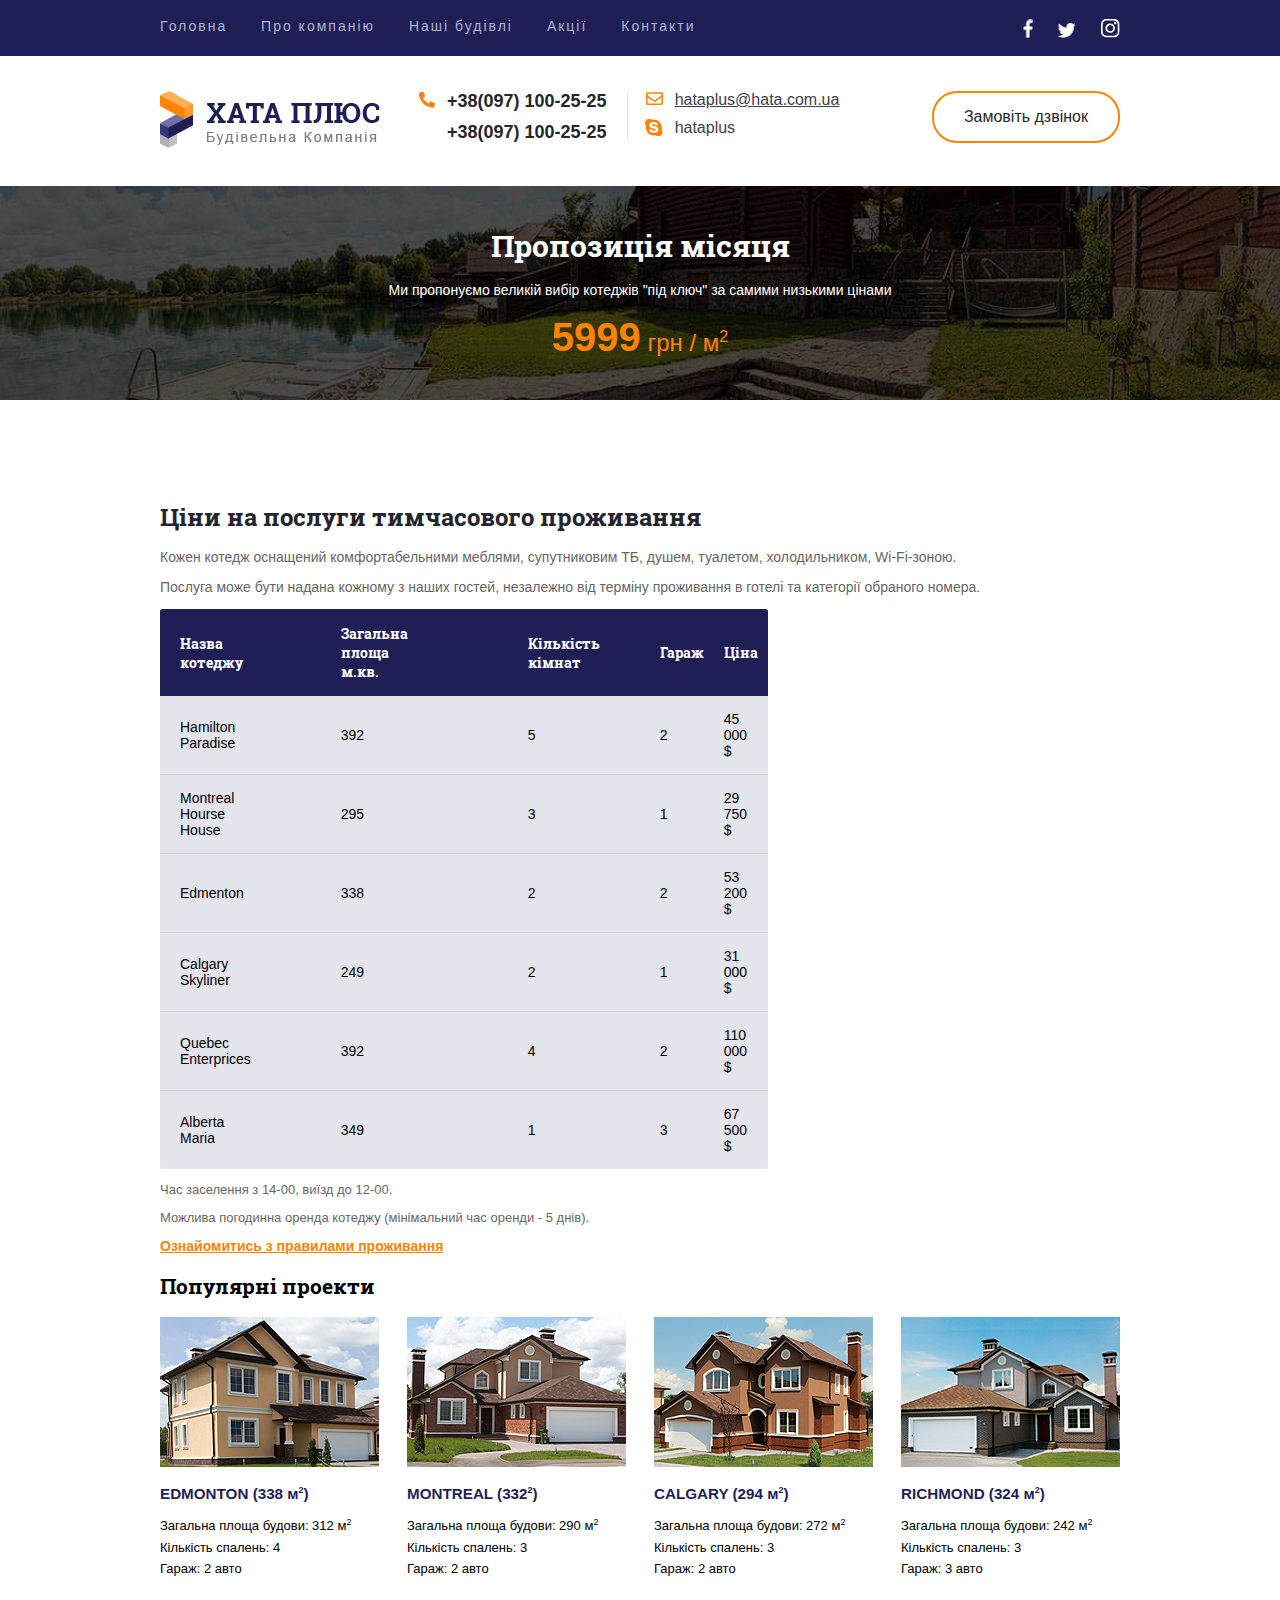
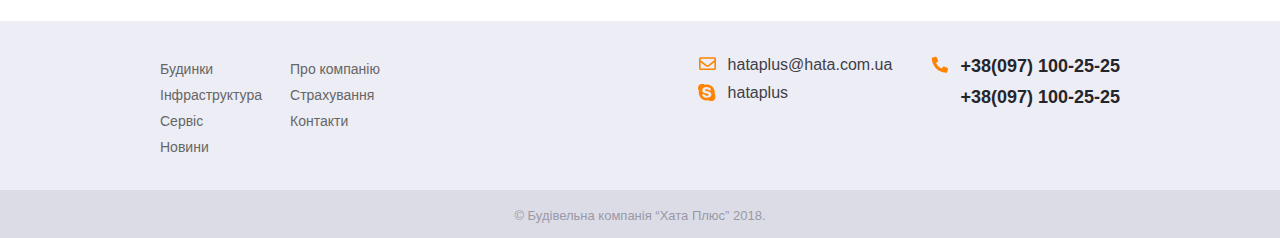
==== commit 09543c63: "adaptive 3 storinka" ====
--- a/price.html
+++ b/price.html
@@ -71,69 +71,69 @@
       </div>
     </header>
     <div class="wrapper clr main_div">
-      <main class="left">
+      <main>
             <section class="price_table">
-            <h1>Ціни на послуги тимчасового проживання</h1>
-            <p>Кожен котедж оснащений комфортабельними меблями, супутниковим ТБ, душем, туалетом, холодильником, Wi-Fi-зоною.</p>
-            <p>Послуга може бути надана кожному з наших гостей, незалежно від терміну проживання в готелі та категорії обраного номера.</p>
-            <table>
-                <tr class="headtable brd-btm-none">
-                    <th class="name">Назва котеджу</th>
-                    <th class="square">Загальна площа м.кв.</th>
-                    <th class="room">Кількість кімнат</th>
-                    <th class="garag">Гараж</th>
-                    <th class="prise">Ціна</th>
-                </tr>
-              <tbody class="tbody">
-                <tr>
-                    <td class="name">Hamilton Paradise</td>
-                    <td class="square">392</td>
-                    <td class="room">5</td>
-                    <td class="garag">2</td>
-                    <td class="prise">45 000 $</td>
-                </tr>
-                <tr>
-                    <td class="name">Montreal Hourse House</td>
-                    <td class="square">295</td>
-                    <td class="room">3</td>
-                    <td class="garag">1</td>
-                    <td class="prise">29 750 $</td>
-                </tr>
-                <tr>
-                    <td class="name">Edmenton</td>
-                    <td class="square">338</td>
-                    <td class="room">2</td>
-                    <td class="garag">2</td>
-                    <td class="prise">53 200 $</td>
-                </tr>
-                <tr>
-                    <td class="name">Calgary Skyliner</td>
-                    <td class="square">249</td>
-                    <td class="room">2</td>
-                    <td class="garag">1</td>
-                    <td class="prise">31 000 $</td>
-                </tr>
-                <tr>
-                    <td class="name">Quebec Enterprices</td>
-                    <td class="square">392</td>
-                    <td class="room">4</td>
-                    <td class="garag">2</td>
-                    <td class="prise">110 000 $</td>
-                </tr>
-                <tr class="brd-btm-none">
-                    <td class="name">Alberta Maria</td>
-                    <td class="square">349</td>
-                    <td class="room">1</td>
-                    <td class="garag">3</td>
-                    <td class="prise">67 500 $</td>
-                </tr>
-              </tbody>      
-            </table>
-            <p class="bottom_inf">Час заселення з 14-00, виїзд до 12-00.</p>
-            <p class="bottom_inf">Можлива погодинна оренда котеджу (мінімальний час оренди - 5 днів).</p>
-            <a href="#" class="more">Ознайомитись з правилами проживання</a>
-        </section>        
-        <section class="popular_projects">
+              <h1>Ціни на послуги тимчасового проживання</h1>
+              <p>Кожен котедж оснащений комфортабельними меблями, супутниковим ТБ, душем, туалетом, холодильником, Wi-Fi-зоною.</p>
+              <p>Послуга може бути надана кожному з наших гостей, незалежно від терміну проживання в готелі та категорії обраного номера.</p>
+              <table>
+                  <tr class="headtable brd-btm-none">
+                      <th class="name">Назва котеджу</th>
+                      <th class="square">Загальна площа м.кв.</th>
+                      <th class="room">Кількість кімнат</th>
+                      <th class="garag">Гараж</th>
+                      <th class="prise">Ціна</th>
+                  </tr>
+                <tbody class="tbody">
+                  <tr>
+                      <td class="name">Hamilton Paradise</td>
+                      <td class="square">392</td>
+                      <td class="room">5</td>
+                      <td class="garag">2</td>
+                      <td class="prise">45 000 $</td>
+                  </tr>
+                  <tr>
+                      <td class="name">Montreal Hourse House</td>
+                      <td class="square">295</td>
+                      <td class="room">3</td>
+                      <td class="garag">1</td>
+                      <td class="prise">29 750 $</td>
+                  </tr>
+                  <tr>
+                      <td class="name">Edmenton</td>
+                      <td class="square">338</td>
+                      <td class="room">2</td>
+                      <td class="garag">2</td>
+                      <td class="prise">53 200 $</td>
+                  </tr>
+                  <tr>
+                      <td class="name">Calgary Skyliner</td>
+                      <td class="square">249</td>
+                      <td class="room">2</td>
+                      <td class="garag">1</td>
+                      <td class="prise">31 000 $</td>
+                  </tr>
+                  <tr>
+                      <td class="name">Quebec Enterprices</td>
+                      <td class="square">392</td>
+                      <td class="room">4</td>
+                      <td class="garag">2</td>
+                      <td class="prise">110 000 $</td>
+                  </tr>
+                  <tr class="brd-btm-none">
+                      <td class="name">Alberta Maria</td>
+                      <td class="square">349</td>
+                      <td class="room">1</td>
+                      <td class="garag">3</td>
+                      <td class="prise">67 500 $</td>
+                  </tr>
+                </tbody>      
+              </table>
+               <p class="bottom_inf">Час заселення з 14-00, виїзд до 12-00.</p>
+              <p class="bottom_inf">Можлива погодинна оренда котеджу (мінімальний час оренди - 5 днів).</p>
+              <a href="#" class="more">Ознайомитись з правилами проживання</a>
+          </section>        
+          <section class="popular_projects">
           <h2>Популярні проекти</h2>
           <div class="row">
             <figure class="column left">
--- a/css/style.css
+++ b/css/style.css
@@ -419,6 +419,7 @@
 
 .more {
     color: #fd8300;
+    line-height: 16px;
 }
 
 .more:hover {
@@ -527,7 +528,7 @@
 }
 
 .price_table table {
-    width: 100%;
+    width: 50px;
     border-collapse: collapse;
     background-color: #e4e4ec;
     border-radius: 3px;
@@ -593,7 +594,7 @@
 
 /*contact ostany storinka*/
 .contact-info {
-    width: 960px;
+    max-width: 960px;
     margin-bottom: 75px;
     position: relative;
 }
@@ -655,7 +656,6 @@
 }
 
 .details {
-    margin: 0 auto;
     padding-left: 45px;
     width: 310px;
     margin: 0 60px 0 100px;
@@ -791,7 +791,7 @@
         position: absolute;
         visibility: hidden;
     }
-    label {
+    header label {
         display: inline-block;
         position: relative;
         width: 45px;
@@ -909,18 +909,21 @@
     }
 
     /*contact ostany storinka*/
-    .maps {
+    .column_main{
+        float: none;
+        display: block;
         width: 100%;
     }
-
+    .contact-info .column_main:first-child .sub-column_main:last-child {
+        padding-left: 50px;
+    }
+    .details{
+        margin: 0 auto;
+        width: 255px;
+    }
     .form {
         min-width: 480px;
         width: 100%;
-    }
-
-    .form,
-    .maps {
-        display: inline-block;
     }
 
 }
@@ -1006,16 +1009,37 @@
     }
 
     .house-columns img,
-    .house-columns figcaption {
+    .house-columns figcaption,
+    footer .phones,
+    footer .messengers, 
+    .footer-menu{
         float: none;
     }
 
-    .footer-menu {
-        padding-left: 15px;
-        margin: 0;
-    }
-    .footer-menu:last-child {
-        padding-left: 20px;
-        margin: 0;
+    .footer-menu{
+        display: block;
+        margin: 0 auto;
+        padding: 0 0 15px;
+        width: 135px;
+    }
+    .footer-menu:last-child{
+        padding: 0;
+    }
+
+    /*contact ostany storinka*/
+    .column-main:first-child{
+        padding-bottom: 50px;
+    }
+    .sub-column_main{
+        float: none;
+        display: block;
+        margin: 0 auto;
+        padding-bottom: 25px;
+    }
+    .contact-info .column_main:first-child .sub-column_main:last-child {
+        padding-left: 0;
+    }
+    .details{
+        padding-left: 25px;
     }
 }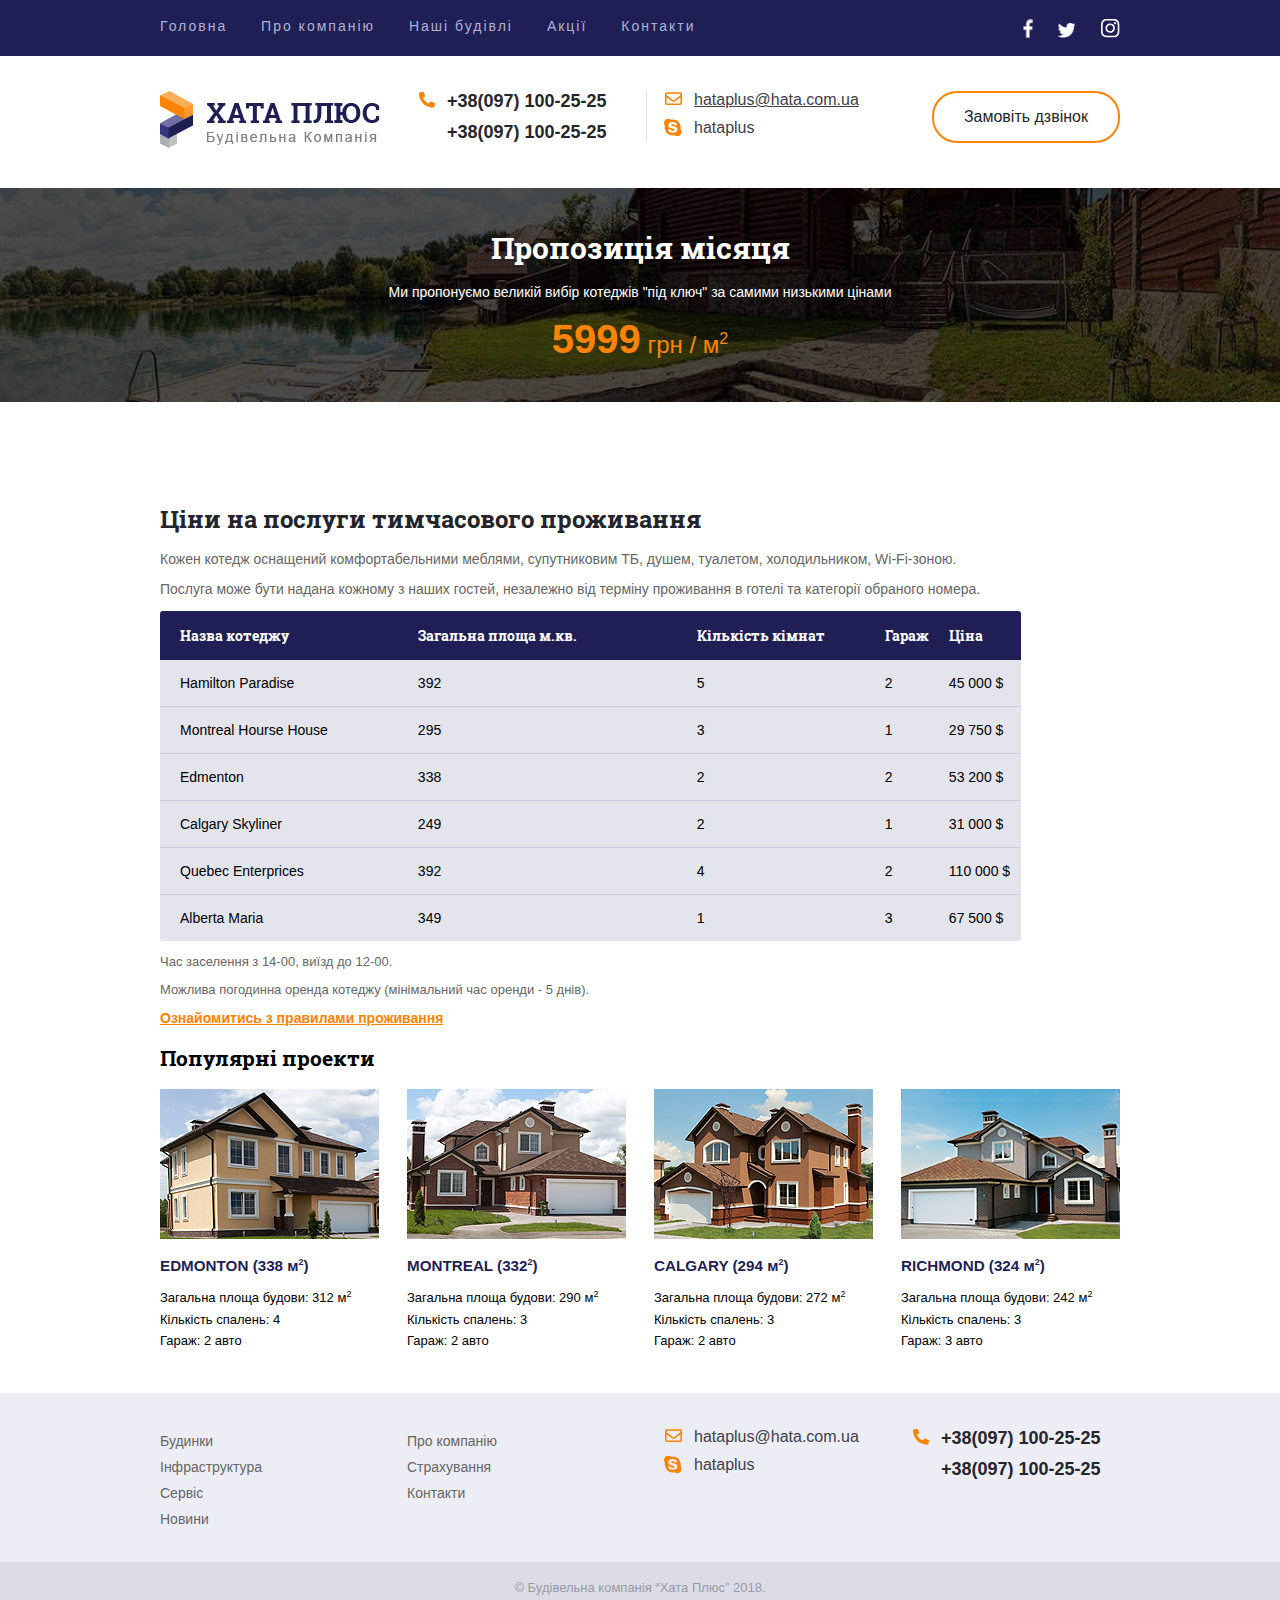
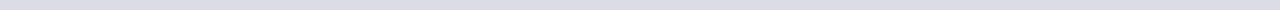
==== commit 4d1bab9e: "bag fix" ====
--- a/price.html
+++ b/price.html
@@ -76,67 +76,69 @@
               <h1>Ціни на послуги тимчасового проживання</h1>
               <p>Кожен котедж оснащений комфортабельними меблями, супутниковим ТБ, душем, туалетом, холодильником, Wi-Fi-зоною.</p>
               <p>Послуга може бути надана кожному з наших гостей, незалежно від терміну проживання в готелі та категорії обраного номера.</p>
-              <table>
-                  <tr class="headtable brd-btm-none">
-                      <th class="name">Назва котеджу</th>
-                      <th class="square">Загальна площа м.кв.</th>
-                      <th class="room">Кількість кімнат</th>
-                      <th class="garag">Гараж</th>
-                      <th class="prise">Ціна</th>
-                  </tr>
-                <tbody class="tbody">
-                  <tr>
-                      <td class="name">Hamilton Paradise</td>
-                      <td class="square">392</td>
-                      <td class="room">5</td>
-                      <td class="garag">2</td>
-                      <td class="prise">45 000 $</td>
-                  </tr>
-                  <tr>
-                      <td class="name">Montreal Hourse House</td>
-                      <td class="square">295</td>
-                      <td class="room">3</td>
-                      <td class="garag">1</td>
-                      <td class="prise">29 750 $</td>
-                  </tr>
-                  <tr>
-                      <td class="name">Edmenton</td>
-                      <td class="square">338</td>
-                      <td class="room">2</td>
-                      <td class="garag">2</td>
-                      <td class="prise">53 200 $</td>
-                  </tr>
-                  <tr>
-                      <td class="name">Calgary Skyliner</td>
-                      <td class="square">249</td>
-                      <td class="room">2</td>
-                      <td class="garag">1</td>
-                      <td class="prise">31 000 $</td>
-                  </tr>
-                  <tr>
-                      <td class="name">Quebec Enterprices</td>
-                      <td class="square">392</td>
-                      <td class="room">4</td>
-                      <td class="garag">2</td>
-                      <td class="prise">110 000 $</td>
-                  </tr>
-                  <tr class="brd-btm-none">
-                      <td class="name">Alberta Maria</td>
-                      <td class="square">349</td>
-                      <td class="room">1</td>
-                      <td class="garag">3</td>
-                      <td class="prise">67 500 $</td>
-                  </tr>
-                </tbody>      
-              </table>
-               <p class="bottom_inf">Час заселення з 14-00, виїзд до 12-00.</p>
+              <div class="table-wrapper">
+                <table>
+                    <tr class="headtable brd-btm-none">
+                        <th class="name">Назва котеджу</th>
+                        <th class="square">Загальна площа м.кв.</th>
+                        <th class="room">Кількість кімнат</th>
+                        <th class="garag">Гараж</th>
+                        <th class="prise">Ціна</th>
+                    </tr>
+                  <tbody class="tbody">
+                    <tr>
+                        <td class="name">Hamilton Paradise</td>
+                        <td class="square">392</td>
+                        <td class="room">5</td>
+                        <td class="garag">2</td>
+                        <td class="prise">45 000 $</td>
+                    </tr>
+                    <tr>
+                        <td class="name">Montreal Hourse House</td>
+                        <td class="square">295</td>
+                        <td class="room">3</td>
+                        <td class="garag">1</td>
+                        <td class="prise">29 750 $</td>
+                    </tr>
+                    <tr>
+                        <td class="name">Edmenton</td>
+                        <td class="square">338</td>
+                        <td class="room">2</td>
+                        <td class="garag">2</td>
+                        <td class="prise">53 200 $</td>
+                    </tr>
+                    <tr>
+                        <td class="name">Calgary Skyliner</td>
+                        <td class="square">249</td>
+                        <td class="room">2</td>
+                        <td class="garag">1</td>
+                        <td class="prise">31 000 $</td>
+                    </tr>
+                    <tr>
+                        <td class="name">Quebec Enterprices</td>
+                        <td class="square">392</td>
+                        <td class="room">4</td>
+                        <td class="garag">2</td>
+                        <td class="prise">110 000 $</td>
+                    </tr>
+                    <tr class="brd-btm-none">
+                        <td class="name">Alberta Maria</td>
+                        <td class="square">349</td>
+                        <td class="room">1</td>
+                        <td class="garag">3</td>
+                        <td class="prise">67 500 $</td>
+                    </tr>
+                  </tbody>      
+                </table>
+              </div>
+              <p class="bottom_inf">Час заселення з 14-00, виїзд до 12-00.</p>
               <p class="bottom_inf">Можлива погодинна оренда котеджу (мінімальний час оренди - 5 днів).</p>
               <a href="#" class="more">Ознайомитись з правилами проживання</a>
           </section>        
           <section class="popular_projects">
-          <h2>Популярні проекти</h2>
-          <div class="row">
-            <figure class="column left">
+            <h2>Популярні проекти</h2>
+            <div class="row house-columns-price">
+              <figure class="column left">
                 <img src="pictures/house_one.png" />
                 <figcaption>
                   <h3>EDMONTON (338 м<sup>2</sup>)</h3>
--- a/css/style.css
+++ b/css/style.css
@@ -131,7 +131,7 @@
 .column {
     vertical-align: top;
     float: left;
-    max-width: 219px;
+    width: 219px;
     font-size: 14px;
     box-sizing: border-box;
     margin: 0 14px;
@@ -216,7 +216,7 @@
 .column.cta-btm {
     text-align: right;
     float: right;
-    height: 60px;
+    height: 62px;
 }
 
 .cta-btm a {
@@ -526,14 +526,15 @@
 .price_table p {
     color: #666666;
 }
-
+.table-wrapper{
+    overflow-x: scroll;
+}
 .price_table table {
-    width: 50px;
+    min-width: 480px;
     border-collapse: collapse;
     background-color: #e4e4ec;
     border-radius: 3px;
 }
-
 .price_table tr:last-child:hover td:first-child {
     border-radius: 0 0 0 3px;
 }
@@ -582,7 +583,10 @@
 .prise {
     padding: 15px 10px;
 }
-
+.prise{
+    min-width: 62px;
+    border-radius: 3px;
+}
 .bottom_inf {
     font-size: 13px;
 }
@@ -859,7 +863,19 @@
         max-width: 470px;
         margin-bottom: 50px;
     }
-
+    .house-columns-price{
+        text-align: justify;
+    }
+    .house-columns-price::after{
+        content: "";
+        display: inline-block;
+        width: 100%;
+    }
+    .house-columns-price .column{
+        float: none;
+        display: inline-block;
+        margin-bottom: 20px;
+    }
     .house-columns figure:last-child {
         margin-bottom: 0;
     }
@@ -884,11 +900,8 @@
     }
 
     .footer-menu {
-        padding-left: 30px;
-    }
-
-    .footer-menu:last-child {
-        padding-left: 95px;
+        padding-left: 45px;
+        margin: 0;
     }
 
     footer .phones,
@@ -905,7 +918,7 @@
     }
 
     footer .messengers {
-        margin-left: 30px;
+        margin-left: 10px;
     }
 
     /*contact ostany storinka*/
@@ -922,8 +935,9 @@
         width: 255px;
     }
     .form {
-        min-width: 480px;
+        min-width: 270px;
         width: 100%;
+        padding-left: 0;
     }
 
 }
@@ -949,25 +963,25 @@
     footer:last-child .footer-menu {
         margin-left: 93px;
     }
-
-    footer .phones,
-    footer .messengers,
     header .logo,
     .column.cta-btm {
         float: left;
         margin-bottom: 50px;
     }
-
-    footer .messengers {
-        margin-left: px;
-    }
-
-    .footer-menu:last-child {
-        padding-left: 60px;
-    }
-}
-
-@media screen and (max-width: 530px) {
+    footer .phones,
+    footer .messengers{
+        float: none;
+        display: inline-block;
+    }
+    .footer-menu{
+       float: none;
+       display: block;
+       margin: 0 auto;
+       padding-bottom: 15px;
+    }
+
+}
+@media screen and (max-width: 545px) {
 
     .footer-contacts,
     .header-columns {
@@ -976,7 +990,7 @@
     }
 
     header .phones {
-        margin-bottom: 50px;
+        margin-bottom: 25px;
     }
 
     .line_meseng::before {
@@ -1019,11 +1033,10 @@
     .footer-menu{
         display: block;
         margin: 0 auto;
-        padding: 0 0 15px;
-        width: 135px;
+        padding: 0 0 15px 40px;
     }
     .footer-menu:last-child{
-        padding: 0;
+        padding: 0 0 0 40px;
     }
 
     /*contact ostany storinka*/
@@ -1035,6 +1048,7 @@
         display: block;
         margin: 0 auto;
         padding-bottom: 25px;
+        width: 60%;
     }
     .contact-info .column_main:first-child .sub-column_main:last-child {
         padding-left: 0;
@@ -1042,4 +1056,13 @@
     .details{
         padding-left: 25px;
     }
-}+    .form label{
+        display: block;
+    }
+    .form input{
+        width: 100%;
+    }
+    .inp-nambers{
+        margin-left: 0;
+    }
+}
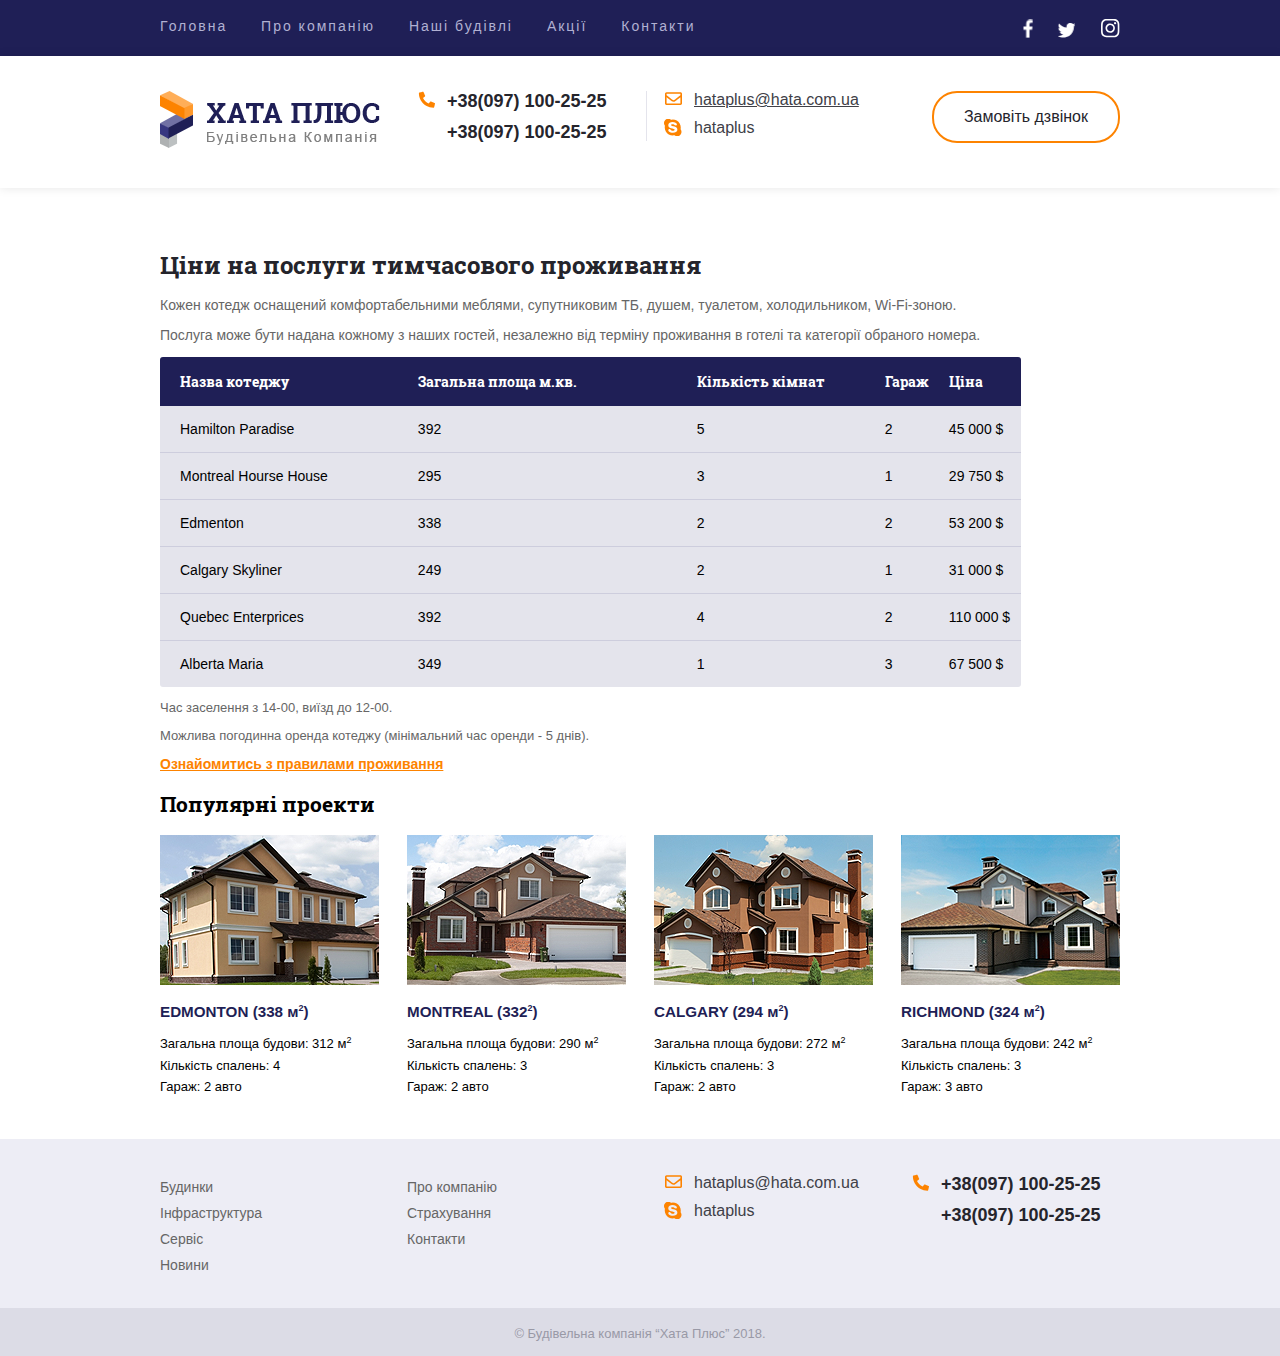
==== commit 684841bb: "patch 3 storinka" ====
--- a/price.html
+++ b/price.html
@@ -35,7 +35,7 @@
           </ul>
         </div>
       </div>
-      <div class="header-contacts">
+      <div class="header-contacts shadow_header">
         <div class="wrapper">
           <div class="row clr header-columns">
             <div class="column logo">
@@ -57,16 +57,6 @@
               <p class="skype_ico"><a href="skype:hataplus">hataplus</a></p>
             </div>
           </div>
-        </div>
-      </div>
-      <div class="special-offer">
-        <div class="wrapper">
-          <p class="special-proposition">Пропозиція місяця</p>
-          <p class="special-description">
-            Ми пропонуємо великій вибір котеджів "під ключ" за самими низькими
-            цінами
-          </p>
-          <p class="special-price"><span>5999</span> грн / м<sup>2</sup></p>
         </div>
       </div>
     </header>
--- a/css/style.css
+++ b/css/style.css
@@ -83,9 +83,11 @@
     margin-left: 25px;
     display: block;
 }
-.button{
-   display: none;
-}
+
+.button {
+    display: none;
+}
+
 .fb,
 .tw,
 .ins {
@@ -152,8 +154,6 @@
 }
 
 .shadow_header {
-    content: "";
-    display: block;
     box-shadow: 0 0 10px rgba(0, 0, 0, 0.1);
 }
 
@@ -501,10 +501,6 @@
     float: right;
 }
 
-footer .messengers {
-    height: 52px;
-}
-
 .copy {
     background-color: #dcdce6;
     font-size: 13px;
@@ -526,15 +522,18 @@
 .price_table p {
     color: #666666;
 }
-.table-wrapper{
+
+.table-wrapper {
     overflow-x: scroll;
 }
+
 .price_table table {
     min-width: 480px;
     border-collapse: collapse;
     background-color: #e4e4ec;
     border-radius: 3px;
 }
+
 .price_table tr:last-child:hover td:first-child {
     border-radius: 0 0 0 3px;
 }
@@ -583,10 +582,12 @@
 .prise {
     padding: 15px 10px;
 }
-.prise{
+
+.prise {
     min-width: 62px;
     border-radius: 3px;
 }
+
 .bottom_inf {
     font-size: 13px;
 }
@@ -752,15 +753,18 @@
         padding: 0 25px;
         max-width: 500px;
     }
-    header{
+
+    header {
         padding-top: 76px;
     }
-    .top-line{
+
+    .top-line {
         position: fixed;
         top: 0;
         width: 100%;
         z-index: 9;
     }
+
     nav {
         display: inline-block;
     }
@@ -778,23 +782,28 @@
         transform: scaleX(0);
         transition: all 1s ease;
     }
+
     .top-menu li {
         display: block;
         margin: 18px 25px;
     }
+
     .top-menu li a {
         font-size: 20px;
     }
-    .social a{
+
+    .social a {
         padding: 10px;
         margin: 0;
     }
-/* hamburger adaptive */
+
+    /* hamburger adaptive */
     .button {
         display: block;
         position: absolute;
         visibility: hidden;
     }
+
     header label {
         display: inline-block;
         position: relative;
@@ -804,6 +813,7 @@
         border-radius: 5px;
         z-index: 10;
     }
+
     .hamburger span,
     .hamburger span:before,
     .hamburger span:after {
@@ -819,27 +829,35 @@
         transition: all 1s ease;
         z-index: 10;
     }
+
     .hamburger span:before {
         transform: translate(-50%, calc(-50% - 8px));
     }
+
     .hamburger span:after {
         transform: translate(-50%, calc(-50% + 9px));
     }
+
     .button:checked+label span {
         background: rgba(255, 255, 255, 0);
     }
+
     .button:checked+label span:before {
         transform: translate(-50%, -50%) rotate(45deg);
     }
+
     .button:checked+label span:after {
         transform: translate(-50%, -50%) rotate(-45deg);
     }
+
     .button:checked~.top-menu {
         transform: scaleX(1);
     }
-/*  hamburger adaptive */
+
+    /*  hamburger adaptive */
     .column.cta-btm {
         float: left;
+        text-align: right;
     }
 
     .main_div {
@@ -863,19 +881,23 @@
         max-width: 470px;
         margin-bottom: 50px;
     }
-    .house-columns-price{
+
+    .house-columns-price {
         text-align: justify;
     }
-    .house-columns-price::after{
+
+    .house-columns-price::after {
         content: "";
         display: inline-block;
         width: 100%;
     }
-    .house-columns-price .column{
+
+    .house-columns-price .column {
         float: none;
         display: inline-block;
-        margin-bottom: 20px;
-    }
+        padding-bottom: 20px;
+    }
+
     .house-columns figure:last-child {
         margin-bottom: 0;
     }
@@ -922,18 +944,21 @@
     }
 
     /*contact ostany storinka*/
-    .column_main{
+    .column_main {
         float: none;
         display: block;
         width: 100%;
     }
+
     .contact-info .column_main:first-child .sub-column_main:last-child {
         padding-left: 50px;
     }
-    .details{
+
+    .details {
         margin: 0 auto;
         width: 255px;
     }
+
     .form {
         min-width: 270px;
         width: 100%;
@@ -963,34 +988,47 @@
     footer:last-child .footer-menu {
         margin-left: 93px;
     }
+
     header .logo,
     .column.cta-btm {
         float: left;
-        margin-bottom: 50px;
-    }
+        margin-bottom: 20px;
+    }
+
     footer .phones,
-    footer .messengers{
+    footer .messengers {
         float: none;
         display: inline-block;
     }
-    .footer-menu{
-       float: none;
-       display: block;
-       margin: 0 auto;
-       padding-bottom: 15px;
-    }
-
-}
-@media screen and (max-width: 545px) {
-
-    .footer-contacts,
-    .header-columns {
-        max-width: 250px;
+
+    .footer-menu {
+        float: none;
+        display: block;
         margin: 0 auto;
+        padding-bottom: 15px;
+    }
+
+}
+
+@media screen and (max-width: 530px) {
+
+    .footer-contacts .column,
+    .header-columns .column {
+        display: block;
+        float: none;
+        margin: 0 auto;
+        padding-bottom: 25px;
     }
 
     header .phones {
-        margin-bottom: 25px;
+        margin-bottom: 50px;
+    }
+    .column.cta-btm {
+        text-align: center;
+        height: auto;
+    }
+    .column.cta-btm a{
+        display: block;
     }
 
     .line_meseng::before {
@@ -999,7 +1037,7 @@
         width: 219px;
         height: 1px;
         position: absolute;
-        top: -25px;
+        top: -13px;
         left: 0;
     }
 
@@ -1025,44 +1063,68 @@
     .house-columns img,
     .house-columns figcaption,
     footer .phones,
-    footer .messengers, 
-    .footer-menu{
+    footer .messengers,
+    .footer-menu {
         float: none;
     }
 
-    .footer-menu{
+    .footer-menu {
         display: block;
         margin: 0 auto;
         padding: 0 0 15px 40px;
     }
-    .footer-menu:last-child{
+
+    .footer-menu:last-child {
         padding: 0 0 0 40px;
     }
 
     /*contact ostany storinka*/
-    .column-main:first-child{
+    .column-main:first-child {
         padding-bottom: 50px;
     }
-    .sub-column_main{
+
+    .sub-column_main {
         float: none;
         display: block;
         margin: 0 auto;
         padding-bottom: 25px;
         width: 60%;
     }
+
     .contact-info .column_main:first-child .sub-column_main:last-child {
         padding-left: 0;
     }
-    .details{
+
+    .details {
         padding-left: 25px;
     }
-    .form label{
+
+    .form label {
         display: block;
     }
-    .form input{
+
+    .form input {
         width: 100%;
     }
-    .inp-nambers{
+
+    .inp-nambers {
         margin-left: 0;
     }
-}
+    .inp-checkbox{
+        display: inline-block;
+        margin: 5px 10px;
+    }
+    .greyp label{
+        display: inline-block;
+    }
+    .greyp{
+        text-align: center;
+    }
+}
+
+@media screen and (max-width: 515px){
+    .house-columns-price .column {
+       display: block;
+       margin: 0 auto;
+    } 
+}